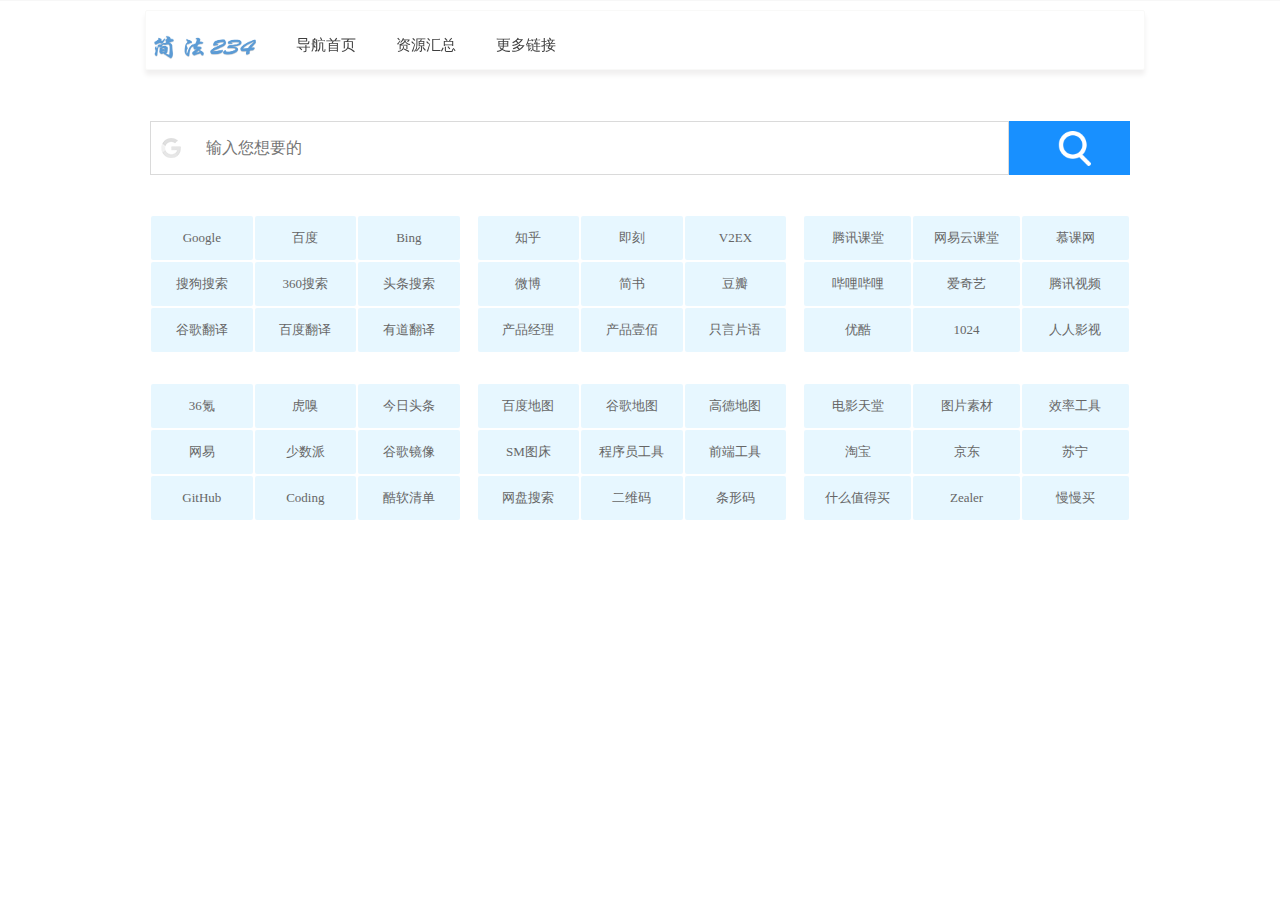
==== index.html @ cf68430d "1" ====
﻿<!DOCTYPE html>
<html lang="en">
<head>
    <meta http-equiv="Content-Type" content="text/html; charset=UTF-8">
    <title>简法导航首页</title>
    <link href="static/css/style.css" rel="stylesheet" type="text/css">
  <script>
var _hmt = _hmt || [];
(function() {
  var hm = document.createElement("script");
  hm.src = "https://hm.baidu.com/hm.js?de373d3bd8ee5bee91aa8e0662971788";
  var s = document.getElementsByTagName("script")[0]; 
  s.parentNode.insertBefore(hm, s);
})();
</script>
 
</head>
<body>
<div class="inner-center main">
  <div class="content-inside">
    <!-- slogan start -->
    <div class="logo-box">
      <div class="logo-right">
        <p>&nbsp;</p>
        <p>&nbsp;</p>
      </div>
    </div>
    <!-- slogan end -->
    
    <!-- 搜索框 start -->
    <div id="search_form" class="search-section"target="_blank">
      <div class="search-left">
        <div id="search_logo" data-type="google" class="search-logo"></div>
        <div class="input-wrap">
          <input id="search_keyword"
                class="search-input"
                name="keyword"
                maxlength="100"
                autocomplete="off"
                type="text"
                placeholder="输入您想要的">
          <div class="clear-keyword" id="clear_keyword" title="清空">x</div>
        </div>
        <!--  搜索引擎 start  -->
        <ul id="search_methods" class="search-methods">
          <li data-type="google" class="search-item google">谷歌</li>
          <li data-type="baidu" class="search-item baidu">百度</li>
          <li data-type="bing" class="search-item bing">必应</li>
          <li data-type="so" class="search-item so">360搜索</li>
          <li data-type="sogou" class="search-item sogou">搜狗</li>
          <li data-type="wangpan" class="search-item wangpan">网盘搜索</li>
        </ul>
        <!--  搜索引擎 end  -->
        
        <ul id="search_result" class="search-result">
          <!--<li class="result-item"></li>-->
        </ul>
        <!--  搜索结果 end -->
      </div>
      <input class="search-submit" value="" id="search_submit" type="submit">
    </div>
    <!-- 搜索框 end -->
    
    <!-- 导航地址 start -->
    <div class="nav-content">
      <div class="jj-list">
        <ul class="jj-list-con">
          <li><a href="https://www.google.com/" class="jj-list-link" target="_blank">Google</a></li>
          <li><a href="https://www.baidu.com/" class="jj-list-link" target="_blank">百度</a></li>
          <li><a href="https://cn.bing.com/" class="jj-list-link" target="_blank">Bing</a></li>
          <li><a href="https://www.sogou.com/" class="jj-list-link" target="_blank">搜狗搜索</a></li>
          <li><a href="https://www.so.com/" class="jj-list-link" target="_blank">360搜索</a></li>
          <li><a href="https://www.toutiao.com/search/?keyword=/" class="jj-list-link" target="_blank">头条搜索</a></li>
          <li><a href="https://translate.google.cn/" class="jj-list-link" target="_blank">谷歌翻译</a></li>
          <li><a href="https://fanyi.baidu.com/" class="jj-list-link" target="_blank">百度翻译</a></li>
          <li><a href="http://fanyi.youdao.com/" class="jj-list-link" target="_blank">有道翻译</a></li>
        </ul>
      </div>
      <div class="jj-list">
        <ul class="jj-list-con">
          <li><a href="https://www.zhihu.com/" class="jj-list-link" target="_blank">知乎</a></li>
          <li><a href="https://web.okjike.com/feed/" class="jj-list-link" target="_blank">即刻</a></li>
          <li><a href="https://www.v2ex.com/" class="jj-list-link" target="_blank">V2EX</a></li>
          <li><a href="https://weibo.com/" class="jj-list-link" target="_blank">微博</a></li>
          <li><a href="https://www.jianshu.com/" class="jj-list-link" target="_blank">简书</a></li>
          <li><a href="https://www.douban.com/" class="jj-list-link" target="_blank">豆瓣</a></li>
          <li><a href="http://www.woshipm.com/" class="jj-list-link" target="_blank">产品经理</a></li>
          <li><a href="http://www.chanpin100.com/" class="jj-list-link" target="_blank">产品壹佰</a></li>
          <li><a href="http://someword.me/" class="jj-list-link" target="_blank">只言片语</a></li>
        </ul>
      </div>
      <div class="jj-list">
        <ul class="jj-list-con">
          <li><a href="https://ke.qq.com/" class="jj-list-link" target="_blank">腾讯课堂</a></li>
          <li><a href="https://study.163.com/" class="jj-list-link" target="_blank">网易云课堂</a></li>
          <li><a href="https://www.imooc.com/" class="jj-list-link" target="_blank">慕课网</a></li>
          <li><a href="https://www.bilibili.com/" class="jj-list-link" target="_blank">哔哩哔哩</a></li>
          <li><a href="https://www.iqiyi.com/" class="jj-list-link" target="_blank">爱奇艺</a></li>
          <li><a href="https://v.qq.com/" class="jj-list-link" target="_blank">腾讯视频</a></li>
          <li><a href="https://www.youku.com/" class="jj-list-link" target="_blank">优酷</a></li>
          <li><a href="http://cpc.people.com.cn/" class="jj-list-link" target="_blank">1024</a></li>
          <li><a href="http://www.zimuzu.tv/" class="jj-list-link" target="_blank">人人影视</a></li>
        
        </ul>
      </div>
      <div class="jj-list">
        <ul class="jj-list-con">
          <li><a href="https://www.36kr.com/" class="jj-list-link" target="_blank">36氪</a></li>
          <li><a href="https://www.huxiu.com/" class="jj-list-link" target="_blank">虎嗅</a></li>
          <li><a href="https://www.toutiao.com/" class="jj-list-link" target="_blank">今日头条</a></li>	
          <li><a href="https://www.163.com/" class="jj-list-link" target="_blank">网易</a></li>						
          <li><a href="https://sspai.com/" class="jj-list-link" target="_blank">少数派</a></li>
          <li><a href="http://ac.scmor.com/" class="jj-list-link" target="_blank">谷歌镜像</a></li>
          <li><a href="https://youquhome.com/" class="jj-list-link" target="_blank">GitHub</a></li>
          <li><a href="https://coding.net/" class="jj-list-link" target="_blank">Coding</a></li>
          <li><a href="https://www.coolist.net/" class="jj-list-link" target="_blank">酷软清单</a></li>
        </ul>
      </div>
      <div class="jj-list">
        <ul class="jj-list-con">
          <li><a href="https://map.baidu.com/" class="jj-list-link" target="_blank">百度地图</a></li>
          <li><a href="http://www.google.cn/maps" class="jj-list-link" target="_blank">谷歌地图</a></li>
          <li><a href="https://www.amap.com/" class="jj-list-link" target="_blank">高德地图</a></li>
          <li><a href="https://sm.ms/" class="jj-list-link" target="_blank">SM图床</a></li>
          <li><a href="https://tool.lu/" class="jj-list-link" target="_blank">程序员工具</a></li>
          <li><a href="http://www.alloyteam.com/nav/" class="jj-list-link" target="_blank">前端工具</a></li>
          <li><a href="http://www.panduoduo.net/" class="jj-list-link" target="_blank">网盘搜索</a></li>
          <li><a href="https://cli.im/" class="jj-list-link" target="_blank">二维码</a></li>
          <li><a href="http://www.qinms.com/webapp/barcode/index.aspx" class="jj-list-link" target="_blank">条形码</a></li>
        
        </ul>
      </div>
      <div class="jj-list">
        <ul class="jj-list-con">
          
          <li><a href="http://www.dytt8.net/" class="jj-list-link" target="_blank">电影天堂</a></li>
          <li><a href="https://zhuanlan.zhihu.com/p/36456284" class="jj-list-link" target="_blank">图片素材</a></li>
          <li><a href="https://www.portablesoft.org/" class="jj-list-link" target="_blank">效率工具</a></li>
          <li><a href="https://www.taobao.com/" class="jj-list-link" target="_blank">淘宝</a></li>
          <li><a href="https://www.jd.com/" class="jj-list-link" target="_blank">京东</a></li>
          <li><a href="https://www.suning.com/" class="jj-list-link" target="_blank">苏宁</a></li>
          <li><a href="https://www.smzdm.com/" class="jj-list-link" target="_blank">什么值得买</a></li>
          <li><a href="http://www.zealer.com/" class="jj-list-link" target="_blank">Zealer</a></li>
          <li><a href="http://www.manmanbuy.com/" class="jj-list-link" target="_blank">慢慢买</a></li>
        
        
        </ul>
      </div>
    </div>
    <!-- 导航地址 end -->
  </div>
</div>
<footer class="inner-center footer">
  <p style="margin-top:8px;">&nbsp;</p>
</footer>
<script src="./static/js/jquery.min.js"></script>
<script src="./static/js/keyword.js"></script>
</body>
</html><!DOCTYPE html>
<html>

	<head>
		<meta charset="utf-8" />
		
<meta http-equiv="Content-Type" content="text/html; charset=utf-8"/>
<meta name="sogou_site_verification" content="ntOC1Is9ch"/>
<meta name="baidu-site-verification" content="MaWAAfkWA0" />
<meta name="baidu-site-verification" content="WBg7KGJ0Me" />
		<link rel="stylesheet" type="text/css" href="css/new_file.css" />
		<script src="js/new_file.js"></script>
		<title></title>

 <center>
	</head>

	<body class="alal">
		<div class="qg_3">
			<div class="qg_2">
				<!--搜索开始-->
				<div class="ss_">
                      
					<div class="home_dh">
					<a href="https://www.jianfa234.com/" target="_self"><img width="120" height="40" src="images/logo234.png"></a>
						<div class="ios_d" ><a class="qietu"  href="index.html">导航首页</a></div>
					  <div class="Android_d"><a class="qietu" href="r-download-1.html">资源汇总</a></div>
						<div class="web_d"><a class="qietu"  href="more.html">更多链接</a></div>
						
						
					</div>

					
					<div class="ss_y">
											
					</div>
				</div>

			  <div class="nr_1">
					<div class="kb_"></div>
				</div>

</div>			
</div>

<link href="css/style.css" rel="stylesheet" type="text/css">

<script type="text/javascript" src="js/jquery.min.js"></script>
<script type="text/javascript">
$(document).ready(function(){

	$(window).scroll(function() {
		if ($(window).scrollTop() > 300) {
			$('#jump li:eq(0)').fadeIn(800);
		} else {
			$('#jump li:eq(0)').fadeOut(800);
		}
	});
	
	$("#top").click(function() {
		$('body,html').animate({
			scrollTop: 0
		},
		1000);
		return false;
	});
	
});
</script>

</head>
<body style="height:1px;">
<script src="/demos/googlegg.js"></script>

<ul id="jump">
	<li style="display:none;"><a id="top" href="#top"></a></li>
	<li></li>
	<li></li>
</ul>

<script type="text/javascript">
function showEWM(){
	document.getElementById("EWM").style.display = 'block';
}
function hideEWM(){
	document.getElementById("EWM").style.display = 'none';
}
</script>
</div>
		

	</body>
	
</center>
</html>
---- static/css/style.css ----
/* ================ reset 样式 start  ================ */
* {
    margin: 0;
    padding: 0;
    font-family: "微软雅黑";
    -webkit-box-sizing: border-box;
    -moz-box-sizing: border-box;
    box-sizing: border-box;
}
body, ul, li, h1, h2, h3, h4, h5, h6, p, form, dl, dt, dd {
    margin: 0px;
    padding: 0px;
    font-size: 14px;
    font-weight: normal;
}
img {
    border-style: none;
}
li {
    list-style: none;
}
a {
    text-decoration: none
}
html, body {
    background: #fff;
    height: 100%;

}


input[type="button"], input[type="submit"], input[type="reset"] {
    -webkit-appearance: none;
    outline: 0;
}

textarea {
    -webkit-appearance: none;
}

/* ================ reset 样式 end  ================ */


.inner-center {
    width: 980px;
    margin: 0 auto;
 
}

.main {
    padding-top: 5%;
    min-height: 100%;
   
}
.content-inside{
   padding-bottom: 60px;
}
.footer {
    height: 60px;
    text-align: center;
    margin-top: -60px; 
    /* position: relative;
    margin-top: -100px; 
    clear:both; */
}
/* logo start  */
.logo-box {
    display: flex;
    overflow: hidden;
    margin-left: 250px;
    align-items: center;
}
.logo-left {
    position: relative;
    width: 125px;
    height: 121px;
    cursor: pointer;
}
.logo-right {
    padding-left: 36px;
    font-size: 36px;
    color: rgba(0, 39, 102, 1);
    font-family: SourceHanSansSC-regular;
}
/* logo end  */


/* 搜索框 start */
.search-section {
    margin-top: 14px;
    margin-bottom: 40px;
}
.search-section {
    position: relative;
    display: flex;
}
.search-left {
    display: flex;
    width: 877px;
    height: 54px;
    line-height: 20px;
    border: 1px solid rgba(217, 217, 217, 0.96);
}
.search-logo {
    width: 40px;
    align-items: center;
    justify-content: center;
    background: url("./img/scgoogle.png") center center no-repeat;
    filter: grayscale(100%);
    -webkit-filter: grayscale(100%);
    -moz-filter: grayscale(100%);
    -o-filter: grayscale(100%);
    filter: alpha(opacity=20);
    -moz-opacity: 0.2;
    -khtml-opacity: 0.2;
    opacity: 0.2;
    cursor: pointer;
}
.search-logo:hover {
    filter: grayscale(0%);
    -webkit-filter: grayscale(0%);
    -moz-filter: grayscale(0%);
    -o-filter: grayscale(0%);
    filter: alpha(opacity=100);
    -moz-opacity: 1;
    -khtml-opacity: 1;
    opacity: 1;
}
.search-methods {
    display: none;
    position: absolute;
    left: 0;
    top: 54px;
    width: 155px;
    border: 1px solid rgba(217, 217, 217, 0.96);
    background-color: #fff;
}
.search-methods li {
    padding-left: 39px;
    background: url("./img/scgoogle.png") 10px no-repeat;
    overflow: hidden;
    height: 34px;
    line-height: 34px;
    color: #545454;
    cursor: pointer;
}
.search-logo.baidu, li.baidu {
    background-image: url("./img/scbaidu.png");
}
.search-logo.bing, li.bing {
    background-image: url("./img/scbing.png");
}
.search-logo.sogou, li.sogou {
    background-image: url("./img/scsogou.png");
}
.search-logo.wangpan, li.wangpan {
    background-image: url("./img/scwangpan.png");
}
.search-logo.so, li.so {
    background-image: url("./img/scso.png");
}
.search-logo.google, li.google {
    background-image: url("./img/scgoogle.png");
}

.search-methods .search-item:hover {
    background-color: #f0f0f0;
}

.search-result {
    display: none;
    position: absolute;
    width: 837px;
    top: 55px;
    left: 40px;
    border: 1px solid rgba(187, 187, 187, 1);
    background-color: #fff;
}
.result-item {
    height: 34px;
    line-height: 34px;
    padding-left: 15px;
}
.result-item:hover {
    background-color: #eee;
    cursor: pointer;
}

.input-wrap {
    position: relative;
    flex: 1;
}
.input-wrap .search-input {
    height: 52px;
    width: 100%;
    outline: 0;
    border: 0;
    font-size: 16px;
    padding-left: 15px;
}
/* .input-wrap .search-input:focus{
	border-style:solid;
	border-color: #FDA31E 96%;
	box-shadow: 0 0 10px #FDA31E;
    } */
/* .search-left:focus{
    border-style:solid;
    border-color: #FDA31E 96%;
    box-shadow: 0 0 10px #FDA31E;
    } */
.input-wrap .clear-keyword {
    display: none;
    position: absolute;
    top: 50%;
    right: 10px;
    transform: translateY(-50%);
    cursor: pointer;
    color: #d2d2d2;
    font-size: 30px;
}

.search-submit {
    width: 123px;
    height: 54px;
    line-height: 26px;
    background: url("./img/search.png") #1890ff 48px center no-repeat;
    -webkit-background-size: 35px 35px;
    background-size: 35px 35px;
    color: #fff;
    font-size: 18px;
    text-align: center;
    font-family: Roboto;
    border: 1px solid #1890ff;
    cursor: pointer;
}

/* 搜索框 end */
/*  导航内容 start  */
.nav-content {
    overflow: hidden;
}
/*  导航内容 end  */


/*内容区域*/

/*-----------------------------简洁版样式定义- 开始---------------------------------------------------*/

.jj-list {
    width: 33.33%;
    float: left;
    margin-bottom: 30px;
    padding-right: 16px;
}
.jj-list:nth-of-type(3n) {
    padding-right: 0;
}
.jj-list-tit {
    font-size: 16px;
    line-height: 25px;
    color: rgba(49, 70, 89, 1);
    font-weight: bold;
}
.jj-list-con {
    overflow: hidden;
    margin: 0 auto;

}
.jj-list-con li {
    box-sizing: border-box; /*以IE盒子模型的width为标准*/
    padding: 1px 1px; /*设置div的内边距*/
    width: 33.33%; /*div等分成4部分*/
    float: left;
}


.jj-list-link {
    display: block;
    background: rgba(230, 247, 255, 0.96);
    color:rgba(49, 70, 89, 1);
    font-size: 13px;
    text-align: center;
    line-height: 44px;
    transition: all 0.2s;
    border-radius: 2px;
}
.jj-list-link:hover {
    background: #1890FF 100%;
    font-size: 18px;
    font-weight: bold;
    color: #fff;
}

/*-----------------------------简洁版样式定义- 结束---------------------------------------------------*/
---- css/new_file.css ----
﻿* {
	margin: 0px;
	padding: 0px;
	color: #999999;
	font-size: 12px;
	font-family: "微软雅黑";
	border-top-style: none;
	border-right-style: none;
	border-bottom-style: none;
	border-left-style: none;
}

.alal {
	background: #F7F7F7;
}

h1,
h2,
h3,
h4,
h5,
h6,
p,
img,
ul,
li,
dl,
dt,
dd,
input {
	margin: 0;
	padding: 0;
	list-style: none;
	border: 0;
	font-weight: normal;
}

a:link,
a:visited {
	color: #666;
	text-decoration: none;
}

a:hover {
	color: #C307E5;
	text-decoration: none;
}

.qg_3 {
	width: 990px;
	margin-top: 0;
	margin-right: auto;
	margin-bottom: 0;
	margin-left: auto;
}

.qg_2 {
	width: 1003px;
	float: left;
}

.qg_1 {
	width: 176px;
	float: left;
	margin-left: 20px;
}

.toubu_1 {
	width: 176px;
	height: 716px;
	position: fixed;
	top: 30px;
	border: 1px solid rgb(249, 249, 248);
	-moz-box-shadow: 0px 0px 50px #B3BFBF;
	-webkit-box-shadow: 5px 0px 10px #BFBFBF;
	box-shadow: 0px 5px 10px #F1F1F1;
	background: #fff;
	border-radius: 4px 4px;
}

.toubu_1_1 {
	width: 176px;
	height: 56px;
	background: #fbf8f8;
	text-align: center;
	line-height: 56px;
	font-size: 20px;
	color: #33CCFF;
	border-bottom: 2px solid#66CCFF;
	margin: 0 0 10px 0;
}

.zwjs_t {
	margin-top: 5px;
	width: 156px;
	height: 40px;
	float: left;
	text-align: center;
	line-height: 40px;
	font-size: 14px;
	color: #323;
	margin: 0 10px 0 10px;
}

.zwjs_t:hover {
	text-decoration: none;
	color: #FFFFFF;
}

.zwjs_t:hover {
	width: 156px;
	background: #66CCFF;
	border-radius: 10px 10px;
	transition: all 0.3s ease-in-out;
	

	-moz-box-shadow: 0px 1px 2px #66CCFF;
	-webkit-box-shadow: 0px 1px 2px #66CCFF;
	box-shadow: 0px 1px 2px #66CCFF;

}

.zwjs_t1 {
	margin-top: 10px;
	width: 176px;
	height: 96px;
	float: left;
	border-bottom: 1px solid#e9e9e9;
	border-top: 1px solid#E9E9E9;
	background: #f0f0f0;
	border-radius: 0 0 4px 4px;
}

.zwjs_t1 p {
	margin: 10px 18px 0px 18px;
	width: 140px;
	height: 70px;
	float: left;
	color: #444;
	line-height: 1.8;
	text-align: center;
}

.ss_ {
	width: 1000px;
	height: 60px;
	background: #FFFFFF;
	border: 0.5px solid rgb(249, 249, 248);
	-moz-box-shadow: 0px 0px 50px #f7f1f1F;
	-webkit-box-shadow: 5px 0px 5px #f7f1f1;
	box-shadow: 0px 5px 5px #f1f0f0;
	border-radius: 2px 2px;
	position: fixed;
	top: 10px;
}

.ss_z {
	width: 100px;
	height: 40px;
	background: #F7F7F7;
	margin: 10px 0 0 10px;
	float:right;
	outline: none;
	border: 0px;
	text-align: center;
	color: #66CCFF;
	font-size: 12px;
}

.ss_z1 {
	width: 100px;
	height: 40px;
	background: #332233;
	margin: 10px 0 0 30px;
	float: left;
}

.ss_y {
	width: 200px;
	height: 40px;
	margin: 10px 20px 0 10px;
	float: right;
}

.ss_y:hover>a {
	color: #000;
}

.ss_y1 {
	width: 200px;
	height: 40px;
	line-height: 40px;
	font-size: 12px;
	float: left;
	background: #f7f7f7;
	border-radius: 5px 5px;
}

.ss_y2 {
	margin: 0 0 0 10px;
	width: 150px;
	height: 40px;
	line-height: 40px;
	font-size: 12px;
	float: left;
	background: #f7f7f7;
	border-radius: 5px 5px;
	outline: none;
	border: 0px;
}

.ss_tb {
	width: 40px;
	height: 40px;
	background: url(../images/sousuo.png) no-repeat;
	background-size: 20px;
	background-position: center;
	background-color: #F7F7F7;
	float: left;
	cursor: pointer;
	outline: none;
	border: 0px;
}
.an_1 {
	width: 100px;
	height: 20px;
	background: #FFFFFF;
	margin: 15px 0 0 0;
}

.active {
	background-color: #4C8BF4;
}

.ss_y1 {
	display: none;
}

.ss_y1:nth-of-type(1) {
	display: block;
}

.nr_1 {
	width: 1002px;
	float: left;
}

.kb_ {
	width: 1002px;
	height: 70px;
	top: -20px;
}

.nr_2 {
	width: 1002px;
	margin-top: 40px;
	border: 0.5px solid rgb(249, 249, 248);
	-moz-box-shadow: 0px 5px 5px #f1f0f0；
	-webkit-box-shadow: 0px 5px 5px #f1f0f0;
	box-shadow: 0px 5px 5px #f1f0f0;
	background: #FFFFFF;
	float: left;
}

.nr_t {
	width: 962px;
	margin: 0 20px 0 20px;
	height: 40px;
	font-size: 16px;
	line-height: 40px;
	color: #66CCFF;
	border-bottom: 2px solid#F7F7F7;
}

.lj_ {
	margin: 10px 10px 30px 10px;
	float: left;
	width: 982px;
	padding-top: 5px;
	font-size: 12px;
}

.lj_ li {
	width: 230px;
	height: 95px;
	background: #F7F7F7;
	float: left;
	margin: 15px 4px 10px 8px;
	border: 0.5px solid rgb(249, 249, 248);
	-moz-box-shadow: 0px 5px 5px #F4F4F4;
	-webkit-box-shadow: 0px 5px 5px #F4F4F4;
	box-shadow: 0px 5px 5px #F4F4F4;
	border-radius: 2px 2px;
}

.lj_ li:hover {
	width: 230px;
	background: #F4F4F4;
	border-radius: 10px 10px;
	transition: all 0.3s ease-in-out;
	border: 0.5px solid rgb(249, 249, 248);
	-moz-box-shadow: 0px 5px 5px #dbdbdb;
	-webkit-box-shadow: 0px 5px 5px #dbdbdb;
	box-shadow: 0px 10px 15px #dbdbdb;
}

.lj_1 {
	width: 200px;
	height: 40px;
	float: left;
	margin: 15px 0 0 15px;
	line-height: 1.6;
	display: block;
	text-decoration: none;
	
}

.lj_1 p {
	white-space: nowrap;
	overflow: hidden;
	text-overflow: ellipsis;
	line-height: 1.4;
	font-size: 11px;
}

.lj_1:hover {
	background: #FFFFFF;
	border-radius: 16px 2px;
	transition: all 0.4s ease-in-out;
	
	-moz-box-shadow: 0px 3px 3px #BFBFBF;
	-webkit-box-shadow: 0px 3px 3px #BFBFBF;
	box-shadow: 3px 3px 3px #e6e7f0;
	margin: -30px 10px 0 10px;
	width: 200px;
	height: 80px;
	overflow: hidden;

}

.lj_1:hover p {
	white-space: inherit;
	overflow: hidden;
	text-overflow: inherit;
	margin: 0 8px 0 5px;
}


.lj_1 b {
	margin: 4px 0 0 0;
	font-size: 13px;
	color: #666666;
}

.lj_zd {
	width: 220px;
	height: 80px;
	margin: 10px 10px;
}

.lj_ i {
	width: 32px;
	height: 32px;
	background-size: 32px;
	background-repeat: no-repeat;
	background-position: center;
	margin: 2px 5px 0 5px;
	float: left;
	border-radius: 4px 4px;
}

.biaoqian {
	display: block;
	width: 200px;
	height: 35px;
	line-height: 18px;
	color: #6B7386;
	overflow: hidden;
	text-overflow: ellipsis;
	white-space: nowrap;
	float: left;
	border-top: 1px solid#f1f1f1;
	margin: 5px 5px 0 15px;
}

.biaoqian a {
	
	height: 18px;
	float: left;
	margin: 10px 15px 5px 3px;
}

.biaoqian a:hover {
	color: #c307e5;
	background: #fff;
	border: 0.5px solid rgb(244, 249, 248);
	-moz-box-shadow: 0px 2px 2px #e2e4f2;
	-webkit-box-shadow: 0px 2px 2px #e2e4f2;
	box-shadow: 0px 2px 2px #e2e4f2;
	border-radius: 2px 2px;
	
}

.xuanchuan {
	
	width: 962px;
	height: 80px;
	margin: 0 20px 20px 20px;
	float: left;
	font-size: 12px;
}

.wzdb {
	width: 1003px;
	float: left;
	margin: 100px 0 50px 0;
	text-align: center;
	border-top: 2px solid#E9E9E9;
}

.fhsy {
	width: 962px;
	height: 40px;
	margin: 30px 0 30px 20px;
	float: left;
	text-align: center;
	font-size: 16px;
	line-height: 40px;
	border-top: 0.8px solid#E9E9E9;
	border-bottom: 0.8px solid#E9E9E9;
}

.yqlj_ {
	margin: 10px 10px 30px 10px;
	float: left;
	width: 982px;
	padding-top: 10px;
	font-size: 12px;
}

.yqlj_ li {
	width: 120px;
	height: 35px;
	background: #F7F7F7;
	float: left;
	background: #F7F7F7;
	float: left;
	margin: 15px 10px 20px 8px;
	overflow: hidden;
	border: 0.5px solid rgb(249, 249, 248);
	-moz-box-shadow: 0px 5px 5px #F4F4F4;
	-webkit-box-shadow: 0px 5px 5px #F4F4F4;
	box-shadow: 0px 5px 5px #F4F4F4;
	border-radius: 2px 2px;
	color: #666666;
	font-size: 14px;
	text-align: center;
	line-height: 35px;
}

.yqlj_ li:hover {
	width: 110px;
	background: #F4F4F4;
	border-radius: 10px 10px;
	transition: all 0.2s ease-in-out;
	border: 0.5px solid rgb(249, 249, 248);
	-moz-box-shadow: 0px 5px 5px #e5e5e5;
	-webkit-box-shadow: 0px 5px 5px #e5e5e5;
	box-shadow: 0px 5px 5px #e5e5e5;
}

.jrwm{
	float: left;
	width: 902px;
	margin: 30px 50px 20px 50px;
	font-size: 14px;
	line-height: 3;
	color: #6B7386;
}
.bb_{
	float: left;
	width: 962px;
	margin: 20px 20px 20px 0;
	font-size: 14px;
}
.lx_{
	float: left;
	width: 300px;
	height: 350px;	
}

.lx_t{
	float: left;
	width: 250px;
	height: 250px;
	margin: 25px 25px;
	
}

.lx_wz{
	width: 250px;
	height: 50px;
	text-align: center;
	line-height: 50px;
	font-size: 16px;
	float: left;
	margin: 0 25px 0 25px;
}







.ht_bg{
	
	width: 985px;
	margin: 0 auto;
	
}
.ht_dh_top{
	width: 100%;
	height: 60px;
	background: #D8D8D8;
	position: fixed;
	top: 0;
	left: 0;
	color: #66CCFF;
	font-size: 20px;
	text-align: center;
	line-height: 60px;
}
.ht_dh_left{
	width: 220px;
	height: 100%;
	background: #4a4a4a;
	position: fixed;
	top: 60px;
	left: 0;
}

.ht_dh2{
	width: 220px;
	height:42px;
	font-size: 18px;
	line-height: 40px;
	text-align: center;
	float: left;
	color: #F0F0F0;
	border-bottom: 1px solid#5E5E5E;
	margin: 10px 0 0 0;
}


.ht_dh_bottom{
	width: 985px;
	height: 60px;
	
	border-top: 0.8px solid#D8D8D8;
	position: fixed;
	top: 53px;
	
}



.ht_bg_bt{
	width: 985px;
	border-radius: 4px 4px 0 0;	
	margin: 60px 0 0 0;
	position: fixed;
	top: 0;
}
.ht_bg_bt1{
	width: 985px;
	height: 50px;
	border-radius: 4px 4px 0 0;	
	margin: 40px 0 0 0;
	font-size: 16px;
	color: #FFFFFF;
	
}



.ht_bg1{
	width: 985px;
	height: 50px;
	border-radius:0 0 4px 4px;
	margin: 110px 0 0 0;	
}
.ht_bg_t{
	background: #e8e8e8;
	border-radius: 4px 4px;
		
}
.ht_bg_t2{
	background: #FFFFFF;
}
.ht_bg_1{
	text-align: center;
	color: #332233;
}
.ht_bg_2{
	width: 20px;
	height: 20px;
	
}
.cz_{
	width: 70px;
	height: 25px;
	float: left;
	margin:0 14px 0 14px;
	text-align: center;
	line-height: 25px;
	border: 1px solid#C307E5;
	background: #C307E5;
	color: #FFFFFF;
	border-radius: 4px 4px;
}
.ht_mc{
	width: 985px;
	margin: 30px;
	text-align: center;
	background: #3f3f3f;
}
.ht_tab{
	width: 985px;
	height: 3400px;
	background: #3F3F3F;
}
#cut>.ht_tba:nth-of-type(n){
	display: none;
}
#cut>.ht_tba:nth-of-type(1){
	display: block;
}
.ht_gg_t{
	width: 600px;
	height: 80px;
	line-height: 50px;
	margin-left: 30px;
	font-size: 16px;
}
.ht_gg_w{
	width: 400px;
	height: 20px;
	line-height: 50px;
	margin-left: 30px;
	border: 1px solid#808080;
}

.ht_dh_bottom1{
	width: 70px;
	height: 35px;
	float: right;
	margin:15px 14px 0 14px;
	text-align: center;
	line-height: 25px;
	border: 1px solid#6DADF6;
	background: #6DADF6;
	color: #FFFFFF;
	border-radius: 4px 4px;
}
.ht_gg_bc{
	width: 70px;
	height: 35px;
	margin:0 14px 0 450px;
	text-align: center;
	line-height: 25px;
	border: 1px solid#C307E5;
	background: #C307E5;
	color: #FFFFFF;
	border-radius: 4px 4px;
	
}

.dl_{
	width: 620px;
	height: 220px;
	border-radius: 10px 10px;
	margin: 0 auto;
	margin-top: 20%;
	overflow: hidden;
	border: 1px solid#999999;
}

.dl_ div{
	font-size: 24px;
	color: gray;
	text-align: center;
}
.name input{
	height: 24px;
	width: 200px;
	border: 1px solid#999999;
}
.password input{
	height: 24px;
	width: 200px;
	border: 1px solid#999999;
}

.name{
	margin-top: 50px;
	height: 24px;
	
}
.password{
	margin-top: 30px;
}
.denglu input {
	height: 24px;
	width: 60px;
	border: 1px solid#999999;
	margin-top: 30px;
	margin-left: 210px;
	background: #C307E5;
	color: #fff;
}


.wxgzh {
	width: 1003px;
	height: 28px;
	background: #fff;
	float: left;

	margin-top: 10px;
	-moz-box-shadow: 0px 5px 5px #f1f0f0;
	-webkit-box-shadow: 0px 5px 5px #f1f0f0;
	box-shadow: 0px 5px 5px #f1f0f0;
	border-radius: 2px 2px;
}

#nav {
	MARGIN: 8px auto 0px;
	HEIGHT: 120px
}

#nav #hotnews {
	BORDER-BOTTOM-WIDTH: 0px;
	HEIGHT:120px
}

#Scroll {
	CLEAR: both;
	PADDING-LEFT: 128px;
	FONT-SIZE: 12px;
	BACKGROUND: url(../images/logo_wxgzhtj.png) no-repeat;
	MARGIN: 0px auto;
	WIDTH: 826px;
	COLOR: #wwe232;
	LINE-HEIGHT: 28px;
	HEIGHT: 28px;
	TEXT-ALIGN: left
	
}

#Scroll A {
	PADDING-RIGHT: 20px;
	PADDING-LEFT: 10px;
	BACKGROUND: url() no-repeat 0px 0px;
	COLOR: #66CCFF;
	MARGIN-RIGHT: 5px;
	TEXT-DECORATION: none

	
}

#Scroll A.s_end {
	PADDING-RIGHT: 0px;
	MARGIN-LEFT: 8px；
}

#Scroll2 {
	CLEAR: both;
	PADDING-LEFT: 128px;
	FONT-SIZE: 12px;
	BACKGROUND: url(../images/tianqi.png) no-repeat;
	MARGIN: 0px auto;
	WIDTH: 826px;
	COLOR: #wwe232;
	LINE-HEIGHT: 28px;
	HEIGHT: 28px;
	TEXT-ALIGN: left
	
}

.home_dh{
	height: 60px;
	float: left;	
}
.home_dh div{
	height: 50px;
	margin: 8px 10px 0 30px;
	float: left;
	
}
.home_dh a{
	text-align: center;
	font-size: 15px;
	margin: 16px 0 0 0;
	float: left;
	color: #3F3F3F;
}
.home_dh a i{
	margin:0 6px 0 0;
}

.home_dh div:hover {
	background: ;
	border-bottom: 3px solid #66CCFF;
}
.web{
	color:#EC971F;
}

.qietu{
	height:37px;
}
.qietu_js1{
	margin: 0 20px 0 20px;
	height: 40px;
	font-size: 14px;
	line-height: 40px;
	color: #666;
}
.qietu_js2{
	margin: 0 20px 0 20px;
	height: 20px;
	font-size: 14px;
	line-height: 20px;
	color: #666;
}
.qietu_tujie{
	width: 962px;
	height: 1479px;
	margin-top: 20px;
	background: url(../images/name1.jpg) no-repeat;
	background-size: 962px 1479px;
}

.qietu_bt_{
	width: 958px;
	margin: 0 20px 0 24px;
	font-size: 14px;
	color: #515151;
	background: #E9E9E9;
	height: 40px;
	line-height: 40px;
	border-left:1px solid#CCCCCC ;
	border-right:1px solid#CCCCCC ;
	border-top:1px solid#CCCCCC ;
}
.qietu_bt_1{
	width: 960px;
	height: 32px;
	margin: 0 20px 0 24px;
	background: #FFFFFF;
	border-left:1px solid#CCCCCC ;
	border-bottom:1px solid#CCCCCC ;
}
.qietu_bt_2{
	width: 960px;
	height: 32px;
	margin: 0 20px 0 24px;
	background: #f7f7f7;
	border-left:1px solid#BFBFBF ;
	border-bottom:1px solid#BFBFBF ;
}
.td_l{
	width: 115px;
	height: 32px;
	float: left;
	color: #666666;
	line-height: 30px;
	text-align: right;
	font-size: 13px;
	border-top:1px solid#BFBFBF ;
	padding-right: 5px;
}
.td_r{
	width: 118.7px;
	height: 32px;
	float: left;
	padding-left: 0px;
	border-top:1px solid#BFBFBF ;
	color: #fb3e3e;
	line-height: 32px;
	font-size: 13px;
	border-right:1px solid#BFBFBF ;
	overflow: hidden;
}




.ys1 {
	font-size: 14px;
}
.tb {
	font-size: 18px;
	font-weight: bold;
}
---- css/style.css ----
﻿@charset "utf-8";
html{_background:url(about:blank);}
*{margin:0;padding:0;list-style-type:none;}
a,img{border:0;}
a{color:#000;text-decoration:none}
a:hover{color:#F60!important;text-decoration:none}
body{font:12px/180% Arial, Helvetica, sans-serif, "新宋体";}

/* jump */
#jump{position:fixed;top:300px;right:30px;width:40px;z-index:400;}
*html #jump{position:absolute;top:expression(documentElement.scrollTop + "px");margin:300px 0 0 0;}
#jump li{height:50px;overflow:hidden;}
#top,#share,#reply,#sina,#ceping,#weixin{display:block;width:40px;height:42px;overflow:hidden;cursor:pointer;}
#top{background:url(../images/top.png) no-repeat;}
#sina{background:url(../images/sina.png) no-repeat;}
#weixin{background:url(../images/qq.png) no-repeat;}
#sina:hover{background:url(../images/sinad.png) no-repeat;}
#weixin:hover{background:url(../images/qqd.png) no-repeat;}
#EWM{position:absolute;left:-150px;display:none;}
#EWM img{width:150px;height:150px;}
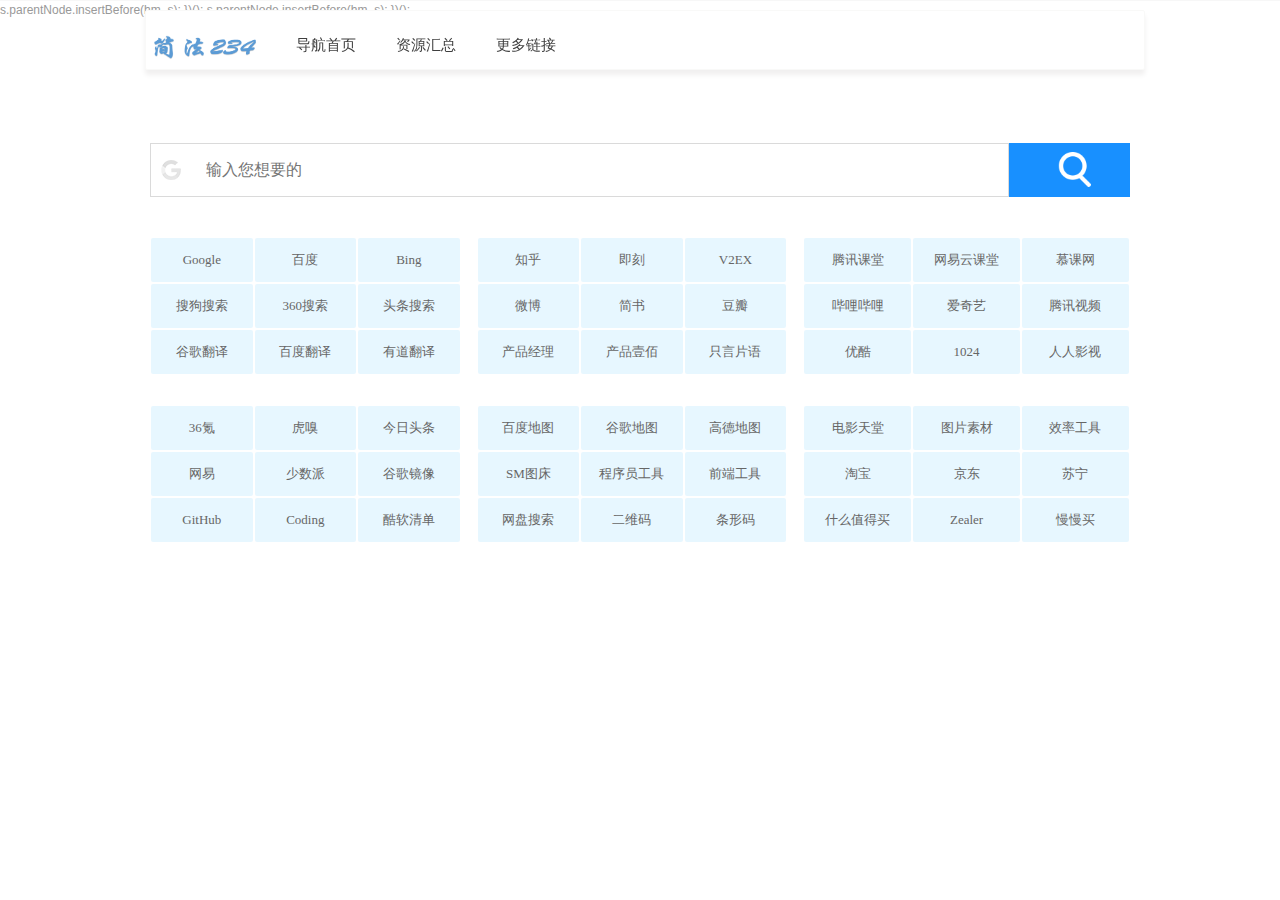
==== commit bed7a2ed: "Update index.html" ====
--- a/index.html
+++ b/index.html
@@ -4,16 +4,23 @@
     <meta http-equiv="Content-Type" content="text/html; charset=UTF-8">
     <title>简法导航首页</title>
     <link href="static/css/style.css" rel="stylesheet" type="text/css">
-  <script>
+<script>
 var _hmt = _hmt || [];
 (function() {
   var hm = document.createElement("script");
-  hm.src = "https://hm.baidu.com/hm.js?de373d3bd8ee5bee91aa8e0662971788";
+  hm.src = "https://hm.baidu.com/hm.js?5d20a220e06a81aa71200080632ed808";
   var s = document.getElementsByTagName("script")[0]; 
   s.parentNode.insertBefore(hm, s);
 })();
+</script> 
+  s.parentNode.insertBefore(hm, s);
+})();
 </script>
  
+  s.parentNode.insertBefore(hm, s);
+})();
+</script>
+
 </head>
 <body>
 <div class="inner-center main">
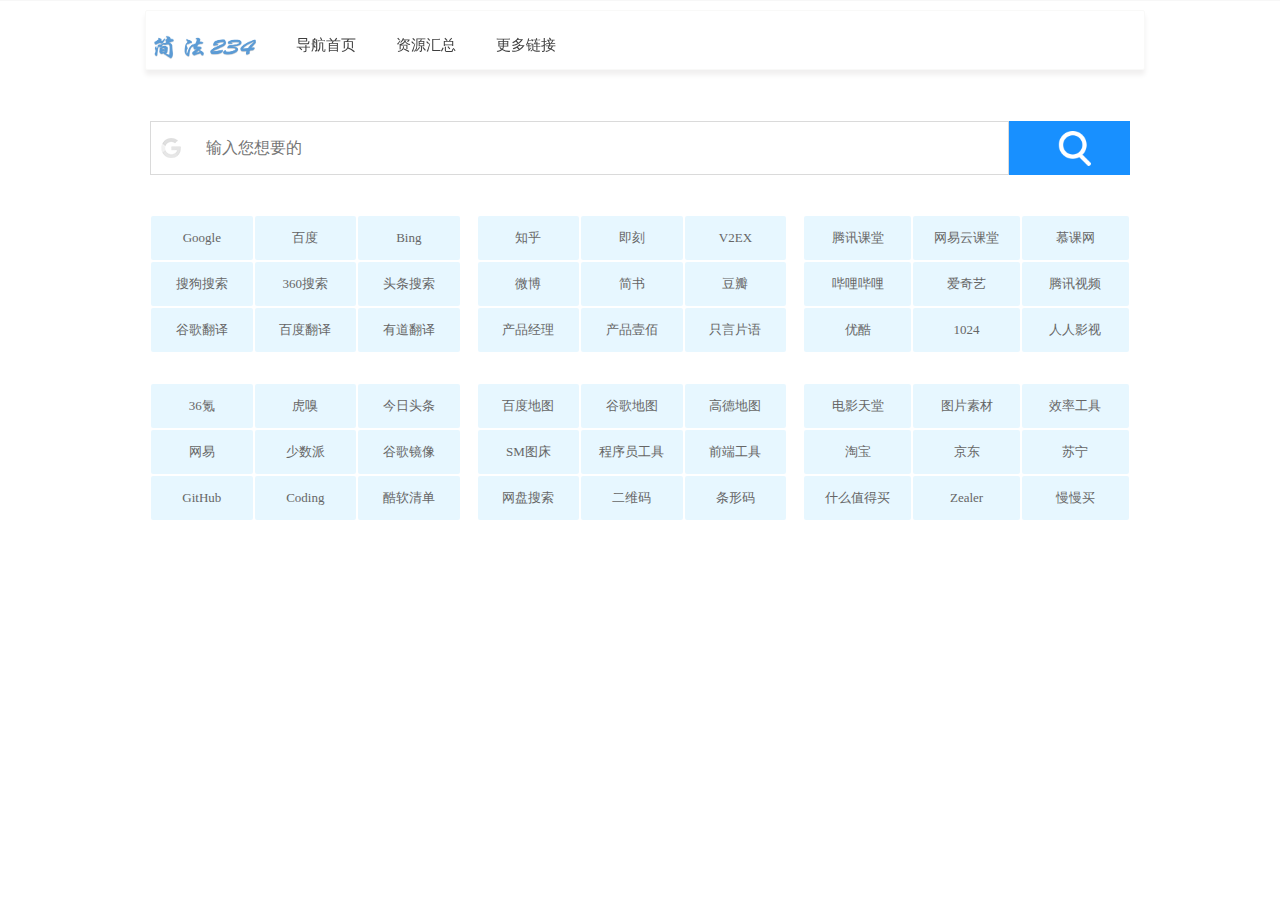
==== commit 10952cc9: "Update index.html" ====
--- a/index.html
+++ b/index.html
@@ -12,13 +12,9 @@
   var s = document.getElementsByTagName("script")[0]; 
   s.parentNode.insertBefore(hm, s);
 })();
-</script> 
-  s.parentNode.insertBefore(hm, s);
-})();
 </script>
  
-  s.parentNode.insertBefore(hm, s);
-})();
+  
 </script>
 
 </head>
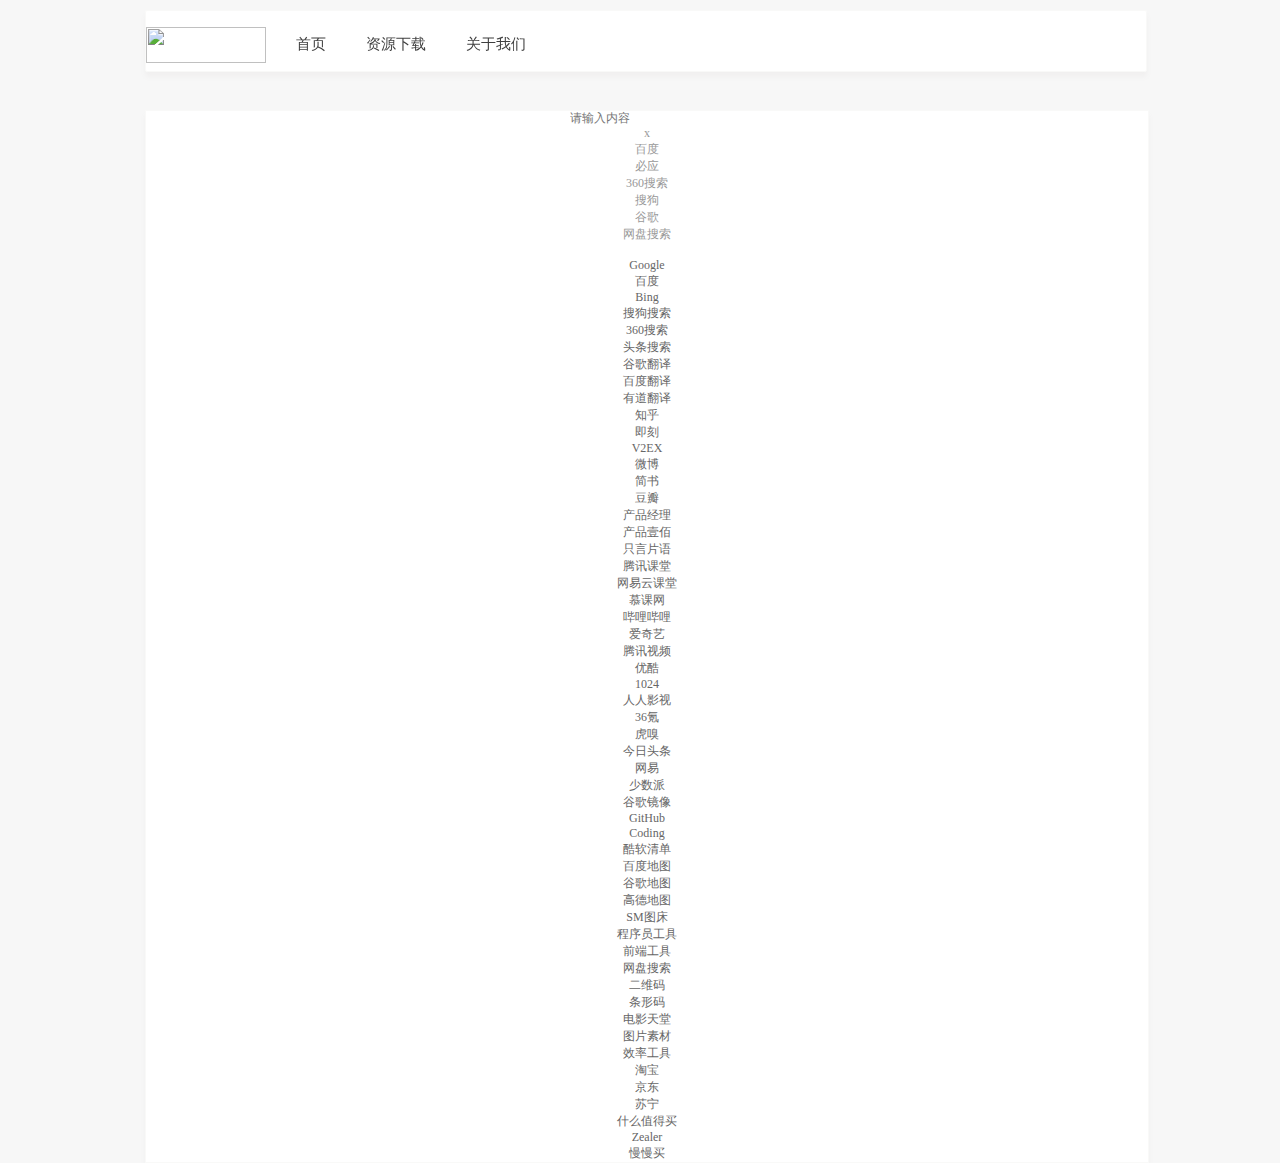
==== commit 24ebdcec: "Add files via upload" ====
--- a/index.html
+++ b/index.html
@@ -1,256 +1,158 @@
-﻿<!DOCTYPE html>
-<html lang="en">
-<head>
-    <meta http-equiv="Content-Type" content="text/html; charset=UTF-8">
-    <title>简法导航首页</title>
-    <link href="static/css/style.css" rel="stylesheet" type="text/css">
-<script>
-var _hmt = _hmt || [];
-(function() {
-  var hm = document.createElement("script");
-  hm.src = "https://hm.baidu.com/hm.js?5d20a220e06a81aa71200080632ed808";
-  var s = document.getElementsByTagName("script")[0]; 
-  s.parentNode.insertBefore(hm, s);
-})();
-</script>
- 
-  
-</script>
-
-</head>
-<body>
-<div class="inner-center main">
-  <div class="content-inside">
-    <!-- slogan start -->
-    <div class="logo-box">
-      <div class="logo-right">
-        <p>&nbsp;</p>
-        <p>&nbsp;</p>
-      </div>
-    </div>
-    <!-- slogan end -->
-    
-    <!-- 搜索框 start -->
-    <div id="search_form" class="search-section"target="_blank">
-      <div class="search-left">
-        <div id="search_logo" data-type="google" class="search-logo"></div>
-        <div class="input-wrap">
-          <input id="search_keyword"
-                class="search-input"
-                name="keyword"
-                maxlength="100"
-                autocomplete="off"
-                type="text"
-                placeholder="输入您想要的">
-          <div class="clear-keyword" id="clear_keyword" title="清空">x</div>
-        </div>
-        <!--  搜索引擎 start  -->
-        <ul id="search_methods" class="search-methods">
-          <li data-type="google" class="search-item google">谷歌</li>
-          <li data-type="baidu" class="search-item baidu">百度</li>
-          <li data-type="bing" class="search-item bing">必应</li>
-          <li data-type="so" class="search-item so">360搜索</li>
-          <li data-type="sogou" class="search-item sogou">搜狗</li>
-          <li data-type="wangpan" class="search-item wangpan">网盘搜索</li>
-        </ul>
-        <!--  搜索引擎 end  -->
-        
-        <ul id="search_result" class="search-result">
-          <!--<li class="result-item"></li>-->
-        </ul>
-        <!--  搜索结果 end -->
-      </div>
-      <input class="search-submit" value="" id="search_submit" type="submit">
-    </div>
-    <!-- 搜索框 end -->
-    
-    <!-- 导航地址 start -->
-    <div class="nav-content">
-      <div class="jj-list">
-        <ul class="jj-list-con">
-          <li><a href="https://www.google.com/" class="jj-list-link" target="_blank">Google</a></li>
-          <li><a href="https://www.baidu.com/" class="jj-list-link" target="_blank">百度</a></li>
-          <li><a href="https://cn.bing.com/" class="jj-list-link" target="_blank">Bing</a></li>
-          <li><a href="https://www.sogou.com/" class="jj-list-link" target="_blank">搜狗搜索</a></li>
-          <li><a href="https://www.so.com/" class="jj-list-link" target="_blank">360搜索</a></li>
-          <li><a href="https://www.toutiao.com/search/?keyword=/" class="jj-list-link" target="_blank">头条搜索</a></li>
-          <li><a href="https://translate.google.cn/" class="jj-list-link" target="_blank">谷歌翻译</a></li>
-          <li><a href="https://fanyi.baidu.com/" class="jj-list-link" target="_blank">百度翻译</a></li>
-          <li><a href="http://fanyi.youdao.com/" class="jj-list-link" target="_blank">有道翻译</a></li>
-        </ul>
-      </div>
-      <div class="jj-list">
-        <ul class="jj-list-con">
-          <li><a href="https://www.zhihu.com/" class="jj-list-link" target="_blank">知乎</a></li>
-          <li><a href="https://web.okjike.com/feed/" class="jj-list-link" target="_blank">即刻</a></li>
-          <li><a href="https://www.v2ex.com/" class="jj-list-link" target="_blank">V2EX</a></li>
-          <li><a href="https://weibo.com/" class="jj-list-link" target="_blank">微博</a></li>
-          <li><a href="https://www.jianshu.com/" class="jj-list-link" target="_blank">简书</a></li>
-          <li><a href="https://www.douban.com/" class="jj-list-link" target="_blank">豆瓣</a></li>
-          <li><a href="http://www.woshipm.com/" class="jj-list-link" target="_blank">产品经理</a></li>
-          <li><a href="http://www.chanpin100.com/" class="jj-list-link" target="_blank">产品壹佰</a></li>
-          <li><a href="http://someword.me/" class="jj-list-link" target="_blank">只言片语</a></li>
-        </ul>
-      </div>
-      <div class="jj-list">
-        <ul class="jj-list-con">
-          <li><a href="https://ke.qq.com/" class="jj-list-link" target="_blank">腾讯课堂</a></li>
-          <li><a href="https://study.163.com/" class="jj-list-link" target="_blank">网易云课堂</a></li>
-          <li><a href="https://www.imooc.com/" class="jj-list-link" target="_blank">慕课网</a></li>
-          <li><a href="https://www.bilibili.com/" class="jj-list-link" target="_blank">哔哩哔哩</a></li>
-          <li><a href="https://www.iqiyi.com/" class="jj-list-link" target="_blank">爱奇艺</a></li>
-          <li><a href="https://v.qq.com/" class="jj-list-link" target="_blank">腾讯视频</a></li>
-          <li><a href="https://www.youku.com/" class="jj-list-link" target="_blank">优酷</a></li>
-          <li><a href="http://cpc.people.com.cn/" class="jj-list-link" target="_blank">1024</a></li>
-          <li><a href="http://www.zimuzu.tv/" class="jj-list-link" target="_blank">人人影视</a></li>
-        
-        </ul>
-      </div>
-      <div class="jj-list">
-        <ul class="jj-list-con">
-          <li><a href="https://www.36kr.com/" class="jj-list-link" target="_blank">36氪</a></li>
-          <li><a href="https://www.huxiu.com/" class="jj-list-link" target="_blank">虎嗅</a></li>
-          <li><a href="https://www.toutiao.com/" class="jj-list-link" target="_blank">今日头条</a></li>	
-          <li><a href="https://www.163.com/" class="jj-list-link" target="_blank">网易</a></li>						
-          <li><a href="https://sspai.com/" class="jj-list-link" target="_blank">少数派</a></li>
-          <li><a href="http://ac.scmor.com/" class="jj-list-link" target="_blank">谷歌镜像</a></li>
-          <li><a href="https://youquhome.com/" class="jj-list-link" target="_blank">GitHub</a></li>
-          <li><a href="https://coding.net/" class="jj-list-link" target="_blank">Coding</a></li>
-          <li><a href="https://www.coolist.net/" class="jj-list-link" target="_blank">酷软清单</a></li>
-        </ul>
-      </div>
-      <div class="jj-list">
-        <ul class="jj-list-con">
-          <li><a href="https://map.baidu.com/" class="jj-list-link" target="_blank">百度地图</a></li>
-          <li><a href="http://www.google.cn/maps" class="jj-list-link" target="_blank">谷歌地图</a></li>
-          <li><a href="https://www.amap.com/" class="jj-list-link" target="_blank">高德地图</a></li>
-          <li><a href="https://sm.ms/" class="jj-list-link" target="_blank">SM图床</a></li>
-          <li><a href="https://tool.lu/" class="jj-list-link" target="_blank">程序员工具</a></li>
-          <li><a href="http://www.alloyteam.com/nav/" class="jj-list-link" target="_blank">前端工具</a></li>
-          <li><a href="http://www.panduoduo.net/" class="jj-list-link" target="_blank">网盘搜索</a></li>
-          <li><a href="https://cli.im/" class="jj-list-link" target="_blank">二维码</a></li>
-          <li><a href="http://www.qinms.com/webapp/barcode/index.aspx" class="jj-list-link" target="_blank">条形码</a></li>
-        
-        </ul>
-      </div>
-      <div class="jj-list">
-        <ul class="jj-list-con">
-          
-          <li><a href="http://www.dytt8.net/" class="jj-list-link" target="_blank">电影天堂</a></li>
-          <li><a href="https://zhuanlan.zhihu.com/p/36456284" class="jj-list-link" target="_blank">图片素材</a></li>
-          <li><a href="https://www.portablesoft.org/" class="jj-list-link" target="_blank">效率工具</a></li>
-          <li><a href="https://www.taobao.com/" class="jj-list-link" target="_blank">淘宝</a></li>
-          <li><a href="https://www.jd.com/" class="jj-list-link" target="_blank">京东</a></li>
-          <li><a href="https://www.suning.com/" class="jj-list-link" target="_blank">苏宁</a></li>
-          <li><a href="https://www.smzdm.com/" class="jj-list-link" target="_blank">什么值得买</a></li>
-          <li><a href="http://www.zealer.com/" class="jj-list-link" target="_blank">Zealer</a></li>
-          <li><a href="http://www.manmanbuy.com/" class="jj-list-link" target="_blank">慢慢买</a></li>
-        
-        
-        </ul>
-      </div>
-    </div>
-    <!-- 导航地址 end -->
-  </div>
-</div>
-<footer class="inner-center footer">
-  <p style="margin-top:8px;">&nbsp;</p>
-</footer>
-<script src="./static/js/jquery.min.js"></script>
-<script src="./static/js/keyword.js"></script>
-</body>
-</html><!DOCTYPE html>
-<html>
-
-	<head>
-		<meta charset="utf-8" />
-		
-<meta http-equiv="Content-Type" content="text/html; charset=utf-8"/>
-<meta name="sogou_site_verification" content="ntOC1Is9ch"/>
-<meta name="baidu-site-verification" content="MaWAAfkWA0" />
-<meta name="baidu-site-verification" content="WBg7KGJ0Me" />
-		<link rel="stylesheet" type="text/css" href="css/new_file.css" />
-		<script src="js/new_file.js"></script>
-		<title></title>
-
- <center>
-	</head>
-
-	<body class="alal">
-		<div class="qg_3">
-			<div class="qg_2">
-				<!--搜索开始-->
-				<div class="ss_">
-                      
-					<div class="home_dh">
-					<a href="https://www.jianfa234.com/" target="_self"><img width="120" height="40" src="images/logo234.png"></a>
-						<div class="ios_d" ><a class="qietu"  href="index.html">导航首页</a></div>
-					  <div class="Android_d"><a class="qietu" href="r-download-1.html">资源汇总</a></div>
-						<div class="web_d"><a class="qietu"  href="more.html">更多链接</a></div>
-						
-						
-					</div>
-
-					
-					<div class="ss_y">
-											
-					</div>
-				</div>
-
-			  <div class="nr_1">
-					<div class="kb_"></div>
-				</div>
-
-</div>			
-</div>
-
-<link href="css/style.css" rel="stylesheet" type="text/css">
-
-<script type="text/javascript" src="js/jquery.min.js"></script>
-<script type="text/javascript">
-$(document).ready(function(){
-
-	$(window).scroll(function() {
-		if ($(window).scrollTop() > 300) {
-			$('#jump li:eq(0)').fadeIn(800);
-		} else {
-			$('#jump li:eq(0)').fadeOut(800);
-		}
-	});
-	
-	$("#top").click(function() {
-		$('body,html').animate({
-			scrollTop: 0
-		},
-		1000);
-		return false;
-	});
-	
-});
-</script>
-
-</head>
-<body style="height:1px;">
-<script src="/demos/googlegg.js"></script>
-
-<ul id="jump">
-	<li style="display:none;"><a id="top" href="#top"></a></li>
-	<li></li>
-	<li></li>
-</ul>
-
-<script type="text/javascript">
-function showEWM(){
-	document.getElementById("EWM").style.display = 'block';
-}
-function hideEWM(){
-	document.getElementById("EWM").style.display = 'none';
-}
-</script>
-</div>
-		
-
-	</body>
-	
-</center>
-</html>
+﻿<!DOCTYPE html>
+<html>
+
+<head>
+	<meta charset="utf-8" />
+	<title>技术导航</title>
+
+	<meta name="description" content="技术导航网站!" />
+	<meta name="keywords" content="导航网" />
+
+	<meta http-equiv="Content-Type" content="text/html; charset=utf-8" />
+	<meta name="sogou_site_verification" content="ntOC1Is9ch" />
+	<meta name="baidu-site-verification" content="MaWAAfkWA0" />
+	<meta name="baidu-site-verification" content="WBg7KGJ0Me" />
+	<link rel="icon" href="/favicon.ico" type="image/x-icon" />
+	<link rel="shortcut icon" href="/favicon.ico" type="image/x-icon" />
+	<link rel="stylesheet" type="text/css" href="css/new_file.css" />
+	<link href="static/css/style.css" rel="stylesheet" type="text/css">
+	<center>
+</head>
+<link href="static/css/style.css" rel="stylesheet" type="text/css">
+	<body class="alal">
+	  <div class="qg_3">
+			<div class="qg_2">
+				<!--搜索开始-->
+				<div class="ss_">
+                      
+					<div class="home_dh">
+					<a href="https://qxwhub.github.io/xw.github.io/" target="_self"><img width="120" height="36" src="F:\a文件同步\qxwTool\网站\源码1\images\logo234.png"></a>
+						<div class="ios_d" ><a class="qietu"  href="https://qxwhub.github.io/xw.github.io/">首页</a></div>
+					  <div class="web_d"><a class="qietu"  href="xiazaib.html">资源下载</a></div>
+						<div class="qietu_d"><a class="qietu" href="guanyub.html" >关于我们</a></div>
+						
+						
+				  </div>
+</div>
+
+				<div class="nr_1">
+					<div class="kb_"></div>
+				</div>
+
+				<!--灵感配色-->
+				<div class="nr_2">
+					<div id="search_form" class="search-section" target="_blank">
+						<div class="search-left">
+							<div id="search_logo" data-type="baidu" class="search-logo"></div>
+							<div class="input-wrap">
+								<input id="search_keyword"
+									   class="search-input"
+									   name="keyword"
+									   maxlength="100"
+									   autocomplete="off"
+									   type="text"
+									   placeholder="请输入内容">
+								<div class="clear-keyword" id="clear_keyword" title="清空">x</div>
+							</div>
+							<!--  搜索引擎 start  -->
+							<ul id="search_methods" class="search-methods">
+								<li data-type="baidu" class="search-item baidu">百度</li>
+								<li data-type="bing" class="search-item bing">必应</li>
+								<li data-type="so" class="search-item so">360搜索</li>
+								<li data-type="sogou" class="search-item sogou">搜狗</li>
+								<li data-type="google" class="search-item google">谷歌</li>
+								<li data-type="wangpan" class="search-item wangpan">网盘搜索</li>
+							</ul>
+							<!--  搜索引擎 end  -->
+							<!--  搜索结果 start -->
+							<ul id="search_result" class="search-result">
+								<!--<li class="result-item"></li>-->
+							</ul>
+							<!--  搜索结果 end -->
+						</div>
+						<input class="search-submit" value="" id="search_submit" type="submit">
+					</div>
+					<div class="nav-content">
+						<div class="jj-list">
+							<ul class="jj-list-con">
+								<li><a href="https://www.google.com/" class="jj-list-link" target="_blank">Google</a></li>
+								<li><a href="https://www.baidu.com/" class="jj-list-link" target="_blank">百度</a></li>
+								<li><a href="https://cn.bing.com/" class="jj-list-link" target="_blank">Bing</a></li>
+								<li><a href="https://www.sogou.com/" class="jj-list-link" target="_blank">搜狗搜索</a></li>
+								<li><a href="https://www.so.com/" class="jj-list-link" target="_blank">360搜索</a></li>
+								<li><a href="https://www.toutiao.com/search/?keyword=/" class="jj-list-link" target="_blank">头条搜索</a></li>
+								<li><a href="https://translate.google.cn/" class="jj-list-link" target="_blank">谷歌翻译</a></li>
+								<li><a href="https://fanyi.baidu.com/" class="jj-list-link" target="_blank">百度翻译</a></li>
+								<li><a href="http://fanyi.youdao.com/" class="jj-list-link" target="_blank">有道翻译</a></li>
+							</ul>
+						</div>
+						<div class="jj-list">
+							<ul class="jj-list-con">
+								<li><a href="https://www.zhihu.com/" class="jj-list-link" target="_blank">知乎</a></li>
+								<li><a href="https://web.okjike.com/feed/" class="jj-list-link" target="_blank">即刻</a></li>
+								<li><a href="https://www.v2ex.com/" class="jj-list-link" target="_blank">V2EX</a></li>
+								<li><a href="https://weibo.com/" class="jj-list-link" target="_blank">微博</a></li>
+								<li><a href="https://www.jianshu.com/" class="jj-list-link" target="_blank">简书</a></li>
+								<li><a href="https://www.douban.com/" class="jj-list-link" target="_blank">豆瓣</a></li>
+								<li><a href="http://www.woshipm.com/" class="jj-list-link" target="_blank">产品经理</a></li>
+								<li><a href="http://www.chanpin100.com/" class="jj-list-link" target="_blank">产品壹佰</a></li>
+								<li><a href="http://someword.me/" class="jj-list-link" target="_blank">只言片语</a></li>
+							</ul>
+						</div>
+						<div class="jj-list">
+							<ul class="jj-list-con">
+								<li><a href="https://ke.qq.com/" class="jj-list-link" target="_blank">腾讯课堂</a></li>
+								<li><a href="https://study.163.com/" class="jj-list-link" target="_blank">网易云课堂</a></li>
+								<li><a href="https://www.imooc.com/" class="jj-list-link" target="_blank">慕课网</a></li>
+								<li><a href="https://www.bilibili.com/" class="jj-list-link" target="_blank">哔哩哔哩</a></li>
+								<li><a href="https://www.iqiyi.com/" class="jj-list-link" target="_blank">爱奇艺</a></li>
+								<li><a href="https://v.qq.com/" class="jj-list-link" target="_blank">腾讯视频</a></li>
+								<li><a href="https://www.youku.com/" class="jj-list-link" target="_blank">优酷</a></li>
+								<li><a href="http://cpc.people.com.cn/" class="jj-list-link" target="_blank">1024</a></li>
+								<li><a href="http://www.zimuzu.tv/" class="jj-list-link" target="_blank">人人影视</a></li>
+
+							</ul>
+						</div>
+						<div class="jj-list">
+							<ul class="jj-list-con">
+								<li><a href="https://www.36kr.com/" class="jj-list-link" target="_blank">36氪</a></li>
+								<li><a href="https://www.huxiu.com/" class="jj-list-link" target="_blank">虎嗅</a></li>
+								<li><a href="https://www.toutiao.com/" class="jj-list-link" target="_blank">今日头条</a></li>
+								<li><a href="https://www.163.com/" class="jj-list-link" target="_blank">网易</a></li>
+								<li><a href="https://sspai.com/" class="jj-list-link" target="_blank">少数派</a></li>
+								<li><a href="http://ac.scmor.com/" class="jj-list-link" target="_blank">谷歌镜像</a></li>
+								<li><a href="https://youquhome.com/" class="jj-list-link" target="_blank">GitHub</a></li>
+								<li><a href="https://coding.net/" class="jj-list-link" target="_blank">Coding</a></li>
+								<li><a href="https://www.coolist.net/" class="jj-list-link" target="_blank">酷软清单</a></li>
+							</ul>
+						</div>
+						<div class="jj-list">
+							<ul class="jj-list-con">
+								<li><a href="https://map.baidu.com/" class="jj-list-link" target="_blank">百度地图</a></li>
+								<li><a href="http://www.google.cn/maps" class="jj-list-link" target="_blank">谷歌地图</a></li>
+								<li><a href="https://www.amap.com/" class="jj-list-link" target="_blank">高德地图</a></li>
+								<li><a href="https://sm.ms/" class="jj-list-link" target="_blank">SM图床</a></li>
+								<li><a href="https://tool.lu/" class="jj-list-link" target="_blank">程序员工具</a></li>
+								<li><a href="http://www.alloyteam.com/nav/" class="jj-list-link" target="_blank">前端工具</a></li>
+								<li><a href="http://www.panduoduo.net/" class="jj-list-link" target="_blank">网盘搜索</a></li>
+								<li><a href="https://cli.im/" class="jj-list-link" target="_blank">二维码</a></li>
+								<li><a href="http://www.qinms.com/webapp/barcode/index.aspx" class="jj-list-link" target="_blank">条形码</a></li>
+
+							</ul>
+						</div>
+						<div class="jj-list">
+							<ul class="jj-list-con">
+								<li><a href="http://www.dytt8.net/" class="jj-list-link" target="_blank">电影天堂</a></li>
+								<li><a href="https://zhuanlan.zhihu.com/p/36456284" class="jj-list-link" target="_blank">图片素材</a></li>
+								<li><a href="https://www.portablesoft.org/" class="jj-list-link" target="_blank">效率工具</a></li>
+								<li><a href="https://www.taobao.com/" class="jj-list-link" target="_blank">淘宝</a></li>
+								<li><a href="https://www.jd.com/" class="jj-list-link" target="_blank">京东</a></li>
+								<li><a href="https://www.suning.com/" class="jj-list-link" target="_blank">苏宁</a></li>
+								<li><a href="https://www.smzdm.com/" class="jj-list-link" target="_blank">什么值得买</a></li>
+								<li><a href="http://www.zealer.com/" class="jj-list-link" target="_blank">Zealer</a></li>
+								<li><a href="http://www.manmanbuy.com/" class="jj-list-link" target="_blank">慢慢买</a></li>
+							</ul>
+						</div>
+						<script src="./static/js/jquery.min.js"></script>
+						<script src="./static/js/keyword.js"></script>
+</html>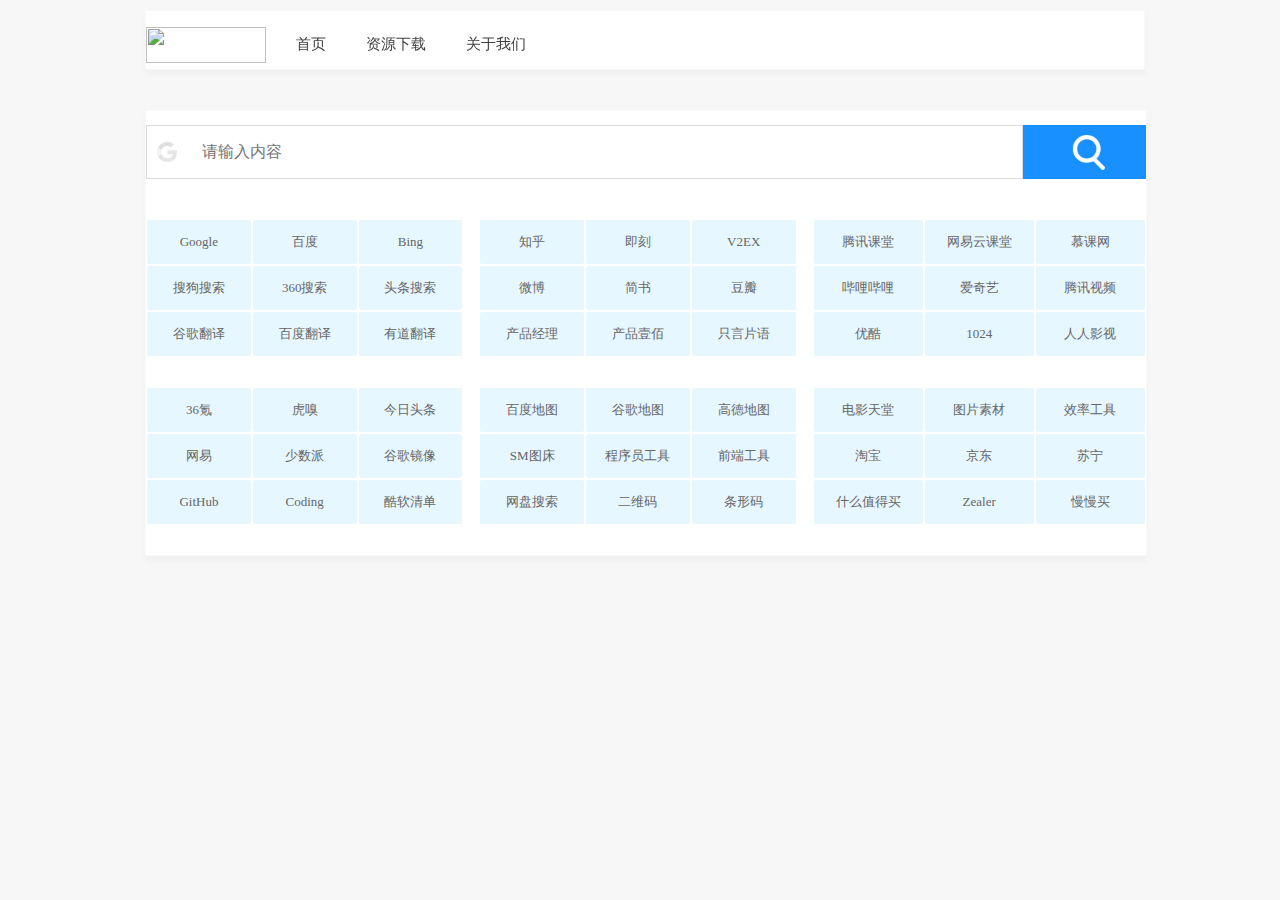
==== commit 12b1e455: "1" ====
--- a/index.html
+++ b/index.html
@@ -1,158 +1,158 @@
-﻿<!DOCTYPE html>
-<html>
-
-<head>
-	<meta charset="utf-8" />
-	<title>技术导航</title>
-
-	<meta name="description" content="技术导航网站!" />
-	<meta name="keywords" content="导航网" />
-
-	<meta http-equiv="Content-Type" content="text/html; charset=utf-8" />
-	<meta name="sogou_site_verification" content="ntOC1Is9ch" />
-	<meta name="baidu-site-verification" content="MaWAAfkWA0" />
-	<meta name="baidu-site-verification" content="WBg7KGJ0Me" />
-	<link rel="icon" href="/favicon.ico" type="image/x-icon" />
-	<link rel="shortcut icon" href="/favicon.ico" type="image/x-icon" />
-	<link rel="stylesheet" type="text/css" href="css/new_file.css" />
-	<link href="static/css/style.css" rel="stylesheet" type="text/css">
-	<center>
-</head>
-<link href="static/css/style.css" rel="stylesheet" type="text/css">
-	<body class="alal">
-	  <div class="qg_3">
-			<div class="qg_2">
-				<!--搜索开始-->
-				<div class="ss_">
-                      
-					<div class="home_dh">
-					<a href="https://qxwhub.github.io/xw.github.io/" target="_self"><img width="120" height="36" src="F:\a文件同步\qxwTool\网站\源码1\images\logo234.png"></a>
-						<div class="ios_d" ><a class="qietu"  href="https://qxwhub.github.io/xw.github.io/">首页</a></div>
-					  <div class="web_d"><a class="qietu"  href="xiazaib.html">资源下载</a></div>
-						<div class="qietu_d"><a class="qietu" href="guanyub.html" >关于我们</a></div>
-						
-						
-				  </div>
-</div>
-
-				<div class="nr_1">
-					<div class="kb_"></div>
-				</div>
-
-				<!--灵感配色-->
-				<div class="nr_2">
-					<div id="search_form" class="search-section" target="_blank">
-						<div class="search-left">
-							<div id="search_logo" data-type="baidu" class="search-logo"></div>
-							<div class="input-wrap">
-								<input id="search_keyword"
-									   class="search-input"
-									   name="keyword"
-									   maxlength="100"
-									   autocomplete="off"
-									   type="text"
-									   placeholder="请输入内容">
-								<div class="clear-keyword" id="clear_keyword" title="清空">x</div>
-							</div>
-							<!--  搜索引擎 start  -->
-							<ul id="search_methods" class="search-methods">
-								<li data-type="baidu" class="search-item baidu">百度</li>
-								<li data-type="bing" class="search-item bing">必应</li>
-								<li data-type="so" class="search-item so">360搜索</li>
-								<li data-type="sogou" class="search-item sogou">搜狗</li>
-								<li data-type="google" class="search-item google">谷歌</li>
-								<li data-type="wangpan" class="search-item wangpan">网盘搜索</li>
-							</ul>
-							<!--  搜索引擎 end  -->
-							<!--  搜索结果 start -->
-							<ul id="search_result" class="search-result">
-								<!--<li class="result-item"></li>-->
-							</ul>
-							<!--  搜索结果 end -->
-						</div>
-						<input class="search-submit" value="" id="search_submit" type="submit">
-					</div>
-					<div class="nav-content">
-						<div class="jj-list">
-							<ul class="jj-list-con">
-								<li><a href="https://www.google.com/" class="jj-list-link" target="_blank">Google</a></li>
-								<li><a href="https://www.baidu.com/" class="jj-list-link" target="_blank">百度</a></li>
-								<li><a href="https://cn.bing.com/" class="jj-list-link" target="_blank">Bing</a></li>
-								<li><a href="https://www.sogou.com/" class="jj-list-link" target="_blank">搜狗搜索</a></li>
-								<li><a href="https://www.so.com/" class="jj-list-link" target="_blank">360搜索</a></li>
-								<li><a href="https://www.toutiao.com/search/?keyword=/" class="jj-list-link" target="_blank">头条搜索</a></li>
-								<li><a href="https://translate.google.cn/" class="jj-list-link" target="_blank">谷歌翻译</a></li>
-								<li><a href="https://fanyi.baidu.com/" class="jj-list-link" target="_blank">百度翻译</a></li>
-								<li><a href="http://fanyi.youdao.com/" class="jj-list-link" target="_blank">有道翻译</a></li>
-							</ul>
-						</div>
-						<div class="jj-list">
-							<ul class="jj-list-con">
-								<li><a href="https://www.zhihu.com/" class="jj-list-link" target="_blank">知乎</a></li>
-								<li><a href="https://web.okjike.com/feed/" class="jj-list-link" target="_blank">即刻</a></li>
-								<li><a href="https://www.v2ex.com/" class="jj-list-link" target="_blank">V2EX</a></li>
-								<li><a href="https://weibo.com/" class="jj-list-link" target="_blank">微博</a></li>
-								<li><a href="https://www.jianshu.com/" class="jj-list-link" target="_blank">简书</a></li>
-								<li><a href="https://www.douban.com/" class="jj-list-link" target="_blank">豆瓣</a></li>
-								<li><a href="http://www.woshipm.com/" class="jj-list-link" target="_blank">产品经理</a></li>
-								<li><a href="http://www.chanpin100.com/" class="jj-list-link" target="_blank">产品壹佰</a></li>
-								<li><a href="http://someword.me/" class="jj-list-link" target="_blank">只言片语</a></li>
-							</ul>
-						</div>
-						<div class="jj-list">
-							<ul class="jj-list-con">
-								<li><a href="https://ke.qq.com/" class="jj-list-link" target="_blank">腾讯课堂</a></li>
-								<li><a href="https://study.163.com/" class="jj-list-link" target="_blank">网易云课堂</a></li>
-								<li><a href="https://www.imooc.com/" class="jj-list-link" target="_blank">慕课网</a></li>
-								<li><a href="https://www.bilibili.com/" class="jj-list-link" target="_blank">哔哩哔哩</a></li>
-								<li><a href="https://www.iqiyi.com/" class="jj-list-link" target="_blank">爱奇艺</a></li>
-								<li><a href="https://v.qq.com/" class="jj-list-link" target="_blank">腾讯视频</a></li>
-								<li><a href="https://www.youku.com/" class="jj-list-link" target="_blank">优酷</a></li>
-								<li><a href="http://cpc.people.com.cn/" class="jj-list-link" target="_blank">1024</a></li>
-								<li><a href="http://www.zimuzu.tv/" class="jj-list-link" target="_blank">人人影视</a></li>
-
-							</ul>
-						</div>
-						<div class="jj-list">
-							<ul class="jj-list-con">
-								<li><a href="https://www.36kr.com/" class="jj-list-link" target="_blank">36氪</a></li>
-								<li><a href="https://www.huxiu.com/" class="jj-list-link" target="_blank">虎嗅</a></li>
-								<li><a href="https://www.toutiao.com/" class="jj-list-link" target="_blank">今日头条</a></li>
-								<li><a href="https://www.163.com/" class="jj-list-link" target="_blank">网易</a></li>
-								<li><a href="https://sspai.com/" class="jj-list-link" target="_blank">少数派</a></li>
-								<li><a href="http://ac.scmor.com/" class="jj-list-link" target="_blank">谷歌镜像</a></li>
-								<li><a href="https://youquhome.com/" class="jj-list-link" target="_blank">GitHub</a></li>
-								<li><a href="https://coding.net/" class="jj-list-link" target="_blank">Coding</a></li>
-								<li><a href="https://www.coolist.net/" class="jj-list-link" target="_blank">酷软清单</a></li>
-							</ul>
-						</div>
-						<div class="jj-list">
-							<ul class="jj-list-con">
-								<li><a href="https://map.baidu.com/" class="jj-list-link" target="_blank">百度地图</a></li>
-								<li><a href="http://www.google.cn/maps" class="jj-list-link" target="_blank">谷歌地图</a></li>
-								<li><a href="https://www.amap.com/" class="jj-list-link" target="_blank">高德地图</a></li>
-								<li><a href="https://sm.ms/" class="jj-list-link" target="_blank">SM图床</a></li>
-								<li><a href="https://tool.lu/" class="jj-list-link" target="_blank">程序员工具</a></li>
-								<li><a href="http://www.alloyteam.com/nav/" class="jj-list-link" target="_blank">前端工具</a></li>
-								<li><a href="http://www.panduoduo.net/" class="jj-list-link" target="_blank">网盘搜索</a></li>
-								<li><a href="https://cli.im/" class="jj-list-link" target="_blank">二维码</a></li>
-								<li><a href="http://www.qinms.com/webapp/barcode/index.aspx" class="jj-list-link" target="_blank">条形码</a></li>
-
-							</ul>
-						</div>
-						<div class="jj-list">
-							<ul class="jj-list-con">
-								<li><a href="http://www.dytt8.net/" class="jj-list-link" target="_blank">电影天堂</a></li>
-								<li><a href="https://zhuanlan.zhihu.com/p/36456284" class="jj-list-link" target="_blank">图片素材</a></li>
-								<li><a href="https://www.portablesoft.org/" class="jj-list-link" target="_blank">效率工具</a></li>
-								<li><a href="https://www.taobao.com/" class="jj-list-link" target="_blank">淘宝</a></li>
-								<li><a href="https://www.jd.com/" class="jj-list-link" target="_blank">京东</a></li>
-								<li><a href="https://www.suning.com/" class="jj-list-link" target="_blank">苏宁</a></li>
-								<li><a href="https://www.smzdm.com/" class="jj-list-link" target="_blank">什么值得买</a></li>
-								<li><a href="http://www.zealer.com/" class="jj-list-link" target="_blank">Zealer</a></li>
-								<li><a href="http://www.manmanbuy.com/" class="jj-list-link" target="_blank">慢慢买</a></li>
-							</ul>
-						</div>
-						<script src="./static/js/jquery.min.js"></script>
-						<script src="./static/js/keyword.js"></script>
+﻿<!DOCTYPE html>
+<html>
+
+<head>
+	<meta charset="utf-8" />
+	<title>技术导航</title>
+
+	<meta name="description" content="技术导航网站!" />
+	<meta name="keywords" content="导航网" />
+
+	<meta http-equiv="Content-Type" content="text/html; charset=utf-8" />
+	<meta name="sogou_site_verification" content="ntOC1Is9ch" />
+	<meta name="baidu-site-verification" content="MaWAAfkWA0" />
+	<meta name="baidu-site-verification" content="WBg7KGJ0Me" />
+	<link rel="icon" href="/favicon.ico" type="image/x-icon" />
+	<link rel="shortcut icon" href="/favicon.ico" type="image/x-icon" />
+	<link rel="stylesheet" type="text/css" href="css/new_file.css" />
+	<link href="static/css/style.css" rel="stylesheet" type="text/css">
+	<center>
+</head>
+<link href="static/css/style.css" rel="stylesheet" type="text/css">
+	<body class="alal">
+	  <div class="qg_3">
+			<div class="qg_2">
+				<!--搜索开始-->
+				<div class="ss_">
+                      
+					<div class="home_dh">
+					<a href="https://qxwhub.github.io/xw.github.io/" target="_self"><img width="120" height="36" src="F:\a文件同步\qxwTool\网站\源码1\images\logo234.png"></a>
+						<div class="ios_d" ><a class="qietu"  href="index.html">首页</a></div>
+					  <div class="web_d"><a class="qietu"  href="xiazaib.html">资源下载</a></div>
+						<div class="qietu_d"><a class="qietu" href="guanyub.html" >关于我们</a></div>
+						
+						
+				  </div>
+</div>
+
+				<div class="nr_1">
+					<div class="kb_"></div>
+				</div>
+
+				<!--灵感配色-->
+				<div class="nr_2">
+					<div id="search_form" class="search-section" target="_blank">
+						<div class="search-left">
+							<div id="search_logo" data-type="baidu" class="search-logo"></div>
+							<div class="input-wrap">
+								<input id="search_keyword"
+									   class="search-input"
+									   name="keyword"
+									   maxlength="100"
+									   autocomplete="off"
+									   type="text"
+									   placeholder="请输入内容">
+								<div class="clear-keyword" id="clear_keyword" title="清空">x</div>
+							</div>
+							<!--  搜索引擎 start  -->
+							<ul id="search_methods" class="search-methods">
+								<li data-type="baidu" class="search-item baidu">百度</li>
+								<li data-type="bing" class="search-item bing">必应</li>
+								<li data-type="so" class="search-item so">360搜索</li>
+								<li data-type="sogou" class="search-item sogou">搜狗</li>
+								<li data-type="google" class="search-item google">谷歌</li>
+								<li data-type="wangpan" class="search-item wangpan">网盘搜索</li>
+							</ul>
+							<!--  搜索引擎 end  -->
+							<!--  搜索结果 start -->
+							<ul id="search_result" class="search-result">
+								<!--<li class="result-item"></li>-->
+							</ul>
+							<!--  搜索结果 end -->
+						</div>
+						<input class="search-submit" value="" id="search_submit" type="submit">
+					</div>
+					<div class="nav-content">
+						<div class="jj-list">
+							<ul class="jj-list-con">
+								<li><a href="https://www.google.com/" class="jj-list-link" target="_blank">Google</a></li>
+								<li><a href="https://www.baidu.com/" class="jj-list-link" target="_blank">百度</a></li>
+								<li><a href="https://cn.bing.com/" class="jj-list-link" target="_blank">Bing</a></li>
+								<li><a href="https://www.sogou.com/" class="jj-list-link" target="_blank">搜狗搜索</a></li>
+								<li><a href="https://www.so.com/" class="jj-list-link" target="_blank">360搜索</a></li>
+								<li><a href="https://www.toutiao.com/search/?keyword=/" class="jj-list-link" target="_blank">头条搜索</a></li>
+								<li><a href="https://translate.google.cn/" class="jj-list-link" target="_blank">谷歌翻译</a></li>
+								<li><a href="https://fanyi.baidu.com/" class="jj-list-link" target="_blank">百度翻译</a></li>
+								<li><a href="http://fanyi.youdao.com/" class="jj-list-link" target="_blank">有道翻译</a></li>
+							</ul>
+						</div>
+						<div class="jj-list">
+							<ul class="jj-list-con">
+								<li><a href="https://www.zhihu.com/" class="jj-list-link" target="_blank">知乎</a></li>
+								<li><a href="https://web.okjike.com/feed/" class="jj-list-link" target="_blank">即刻</a></li>
+								<li><a href="https://www.v2ex.com/" class="jj-list-link" target="_blank">V2EX</a></li>
+								<li><a href="https://weibo.com/" class="jj-list-link" target="_blank">微博</a></li>
+								<li><a href="https://www.jianshu.com/" class="jj-list-link" target="_blank">简书</a></li>
+								<li><a href="https://www.douban.com/" class="jj-list-link" target="_blank">豆瓣</a></li>
+								<li><a href="http://www.woshipm.com/" class="jj-list-link" target="_blank">产品经理</a></li>
+								<li><a href="http://www.chanpin100.com/" class="jj-list-link" target="_blank">产品壹佰</a></li>
+								<li><a href="http://someword.me/" class="jj-list-link" target="_blank">只言片语</a></li>
+							</ul>
+						</div>
+						<div class="jj-list">
+							<ul class="jj-list-con">
+								<li><a href="https://ke.qq.com/" class="jj-list-link" target="_blank">腾讯课堂</a></li>
+								<li><a href="https://study.163.com/" class="jj-list-link" target="_blank">网易云课堂</a></li>
+								<li><a href="https://www.imooc.com/" class="jj-list-link" target="_blank">慕课网</a></li>
+								<li><a href="https://www.bilibili.com/" class="jj-list-link" target="_blank">哔哩哔哩</a></li>
+								<li><a href="https://www.iqiyi.com/" class="jj-list-link" target="_blank">爱奇艺</a></li>
+								<li><a href="https://v.qq.com/" class="jj-list-link" target="_blank">腾讯视频</a></li>
+								<li><a href="https://www.youku.com/" class="jj-list-link" target="_blank">优酷</a></li>
+								<li><a href="http://cpc.people.com.cn/" class="jj-list-link" target="_blank">1024</a></li>
+								<li><a href="http://www.zimuzu.tv/" class="jj-list-link" target="_blank">人人影视</a></li>
+
+							</ul>
+						</div>
+						<div class="jj-list">
+							<ul class="jj-list-con">
+								<li><a href="https://www.36kr.com/" class="jj-list-link" target="_blank">36氪</a></li>
+								<li><a href="https://www.huxiu.com/" class="jj-list-link" target="_blank">虎嗅</a></li>
+								<li><a href="https://www.toutiao.com/" class="jj-list-link" target="_blank">今日头条</a></li>
+								<li><a href="https://www.163.com/" class="jj-list-link" target="_blank">网易</a></li>
+								<li><a href="https://sspai.com/" class="jj-list-link" target="_blank">少数派</a></li>
+								<li><a href="http://ac.scmor.com/" class="jj-list-link" target="_blank">谷歌镜像</a></li>
+								<li><a href="https://youquhome.com/" class="jj-list-link" target="_blank">GitHub</a></li>
+								<li><a href="https://coding.net/" class="jj-list-link" target="_blank">Coding</a></li>
+								<li><a href="https://www.coolist.net/" class="jj-list-link" target="_blank">酷软清单</a></li>
+							</ul>
+						</div>
+						<div class="jj-list">
+							<ul class="jj-list-con">
+								<li><a href="https://map.baidu.com/" class="jj-list-link" target="_blank">百度地图</a></li>
+								<li><a href="http://www.google.cn/maps" class="jj-list-link" target="_blank">谷歌地图</a></li>
+								<li><a href="https://www.amap.com/" class="jj-list-link" target="_blank">高德地图</a></li>
+								<li><a href="https://sm.ms/" class="jj-list-link" target="_blank">SM图床</a></li>
+								<li><a href="https://tool.lu/" class="jj-list-link" target="_blank">程序员工具</a></li>
+								<li><a href="http://www.alloyteam.com/nav/" class="jj-list-link" target="_blank">前端工具</a></li>
+								<li><a href="http://www.panduoduo.net/" class="jj-list-link" target="_blank">网盘搜索</a></li>
+								<li><a href="https://cli.im/" class="jj-list-link" target="_blank">二维码</a></li>
+								<li><a href="http://www.qinms.com/webapp/barcode/index.aspx" class="jj-list-link" target="_blank">条形码</a></li>
+
+							</ul>
+						</div>
+						<div class="jj-list">
+							<ul class="jj-list-con">
+								<li><a href="http://www.dytt8.net/" class="jj-list-link" target="_blank">电影天堂</a></li>
+								<li><a href="https://zhuanlan.zhihu.com/p/36456284" class="jj-list-link" target="_blank">图片素材</a></li>
+								<li><a href="https://www.portablesoft.org/" class="jj-list-link" target="_blank">效率工具</a></li>
+								<li><a href="https://www.taobao.com/" class="jj-list-link" target="_blank">淘宝</a></li>
+								<li><a href="https://www.jd.com/" class="jj-list-link" target="_blank">京东</a></li>
+								<li><a href="https://www.suning.com/" class="jj-list-link" target="_blank">苏宁</a></li>
+								<li><a href="https://www.smzdm.com/" class="jj-list-link" target="_blank">什么值得买</a></li>
+								<li><a href="http://www.zealer.com/" class="jj-list-link" target="_blank">Zealer</a></li>
+								<li><a href="http://www.manmanbuy.com/" class="jj-list-link" target="_blank">慢慢买</a></li>
+							</ul>
+						</div>
+						<script src="./static/js/jquery.min.js"></script>
+						<script src="./static/js/keyword.js"></script>
 </html>--- a/css/new_file.css
+++ b/css/new_file.css
@@ -4,10 +4,6 @@
 	color: #999999;
 	font-size: 12px;
 	font-family: "微软雅黑";
-	border-top-style: none;
-	border-right-style: none;
-	border-bottom-style: none;
-	border-left-style: none;
 }
 
 .alal {
@@ -48,10 +44,7 @@
 
 .qg_3 {
 	width: 990px;
-	margin-top: 0;
-	margin-right: auto;
-	margin-bottom: 0;
-	margin-left: auto;
+	margin: 0 auto;
 }
 
 .qg_2 {
@@ -229,7 +222,7 @@
 }
 
 .active {
-	background-color: #4C8BF4;
+	background: cyan;
 }
 
 .ss_y1 {
@@ -897,10 +890,3 @@
 
 
 
-.ys1 {
-	font-size: 14px;
-}
-.tb {
-	font-size: 18px;
-	font-weight: bold;
-}
--- a/static/css/style.css
+++ b/static/css/style.css
@@ -0,0 +1,309 @@
+/* ================ reset 样式 start  ================ */
+* {
+    margin: 0;
+    padding: 0;
+    font-family: "微软雅黑";
+    -webkit-box-sizing: border-box;
+    -moz-box-sizing: border-box;
+    box-sizing: border-box;
+}
+.home_dh {
+    height: 60px;
+    float: left;
+}
+
+    .home_dh div {
+        height: 50px;
+        margin: 8px 10px 0 30px;
+        float: left;
+    }
+.qietu {
+    height: 37px;
+}
+    body, ul, li, h1, h2, h3, h4, h5, h6, p, form, dl, dt, dd {
+    margin: 0px;
+    padding: 0px;
+    font-size: 14px;
+    font-weight: normal;
+}
+img {
+    border-style: none;
+}
+li {
+    list-style: none;
+}
+a {
+    text-decoration: none
+}
+html, body {
+    background: #fff;
+    height: 100%;
+
+}
+
+
+input[type="button"], input[type="submit"], input[type="reset"] {
+    -webkit-appearance: none;
+    outline: 0;
+}
+
+textarea {
+    -webkit-appearance: none;
+}
+
+/* ================ reset 样式 end  ================ */
+
+
+.inner-center {
+    width: 1000px;
+    margin: 0 auto;
+ 
+}
+
+.main {
+    padding-top: 5%;
+    min-height: 100%;
+   
+}
+.content-inside{
+   padding-bottom: 60px;
+}
+.footer {
+    height: 60px;
+    text-align: center;
+    margin-top: -60px; 
+    /* position: relative;
+    margin-top: -100px; 
+    clear:both; */
+}
+/* logo start  */
+.logo-box {
+    display: flex;
+    overflow: hidden;
+    margin-left: 250px;
+    align-items: center;
+}
+.logo-left {
+    position: relative;
+    width: 125px;
+    height: 121px;
+    cursor: pointer;
+}
+.logo-right {
+    padding-left: 36px;
+    font-size: 36px;
+    color: rgba(0, 39, 102, 1);
+    font-family: SourceHanSansSC-regular;
+}
+/* logo end  */
+
+
+/* 搜索框 start */
+.search-section {
+    margin-top: 14px;
+    margin-bottom: 40px;
+}
+.search-section {
+    position: relative;
+    display: flex;
+}
+.search-left {
+    display: flex;
+    width: 877px;
+    height: 54px;
+    line-height: 20px;
+    border: 1px solid rgba(217, 217, 217, 0.96);
+}
+.search-logo {
+    width: 40px;
+    align-items: center;
+    justify-content: center;
+    background: url("./img/scgoogle.png") center center no-repeat;
+    filter: grayscale(100%);
+    -webkit-filter: grayscale(100%);
+    -moz-filter: grayscale(100%);
+    -o-filter: grayscale(100%);
+    filter: alpha(opacity=20);
+    -moz-opacity: 0.2;
+    -khtml-opacity: 0.2;
+    opacity: 0.2;
+    cursor: pointer;
+}
+.search-logo:hover {
+    filter: grayscale(0%);
+    -webkit-filter: grayscale(0%);
+    -moz-filter: grayscale(0%);
+    -o-filter: grayscale(0%);
+    filter: alpha(opacity=100);
+    -moz-opacity: 1;
+    -khtml-opacity: 1;
+    opacity: 1;
+}
+.search-methods {
+    display: none;
+    position: absolute;
+    left: 0;
+    top: 54px;
+    width: 155px;
+    border: 1px solid rgba(217, 217, 217, 0.96);
+    background-color: #fff;
+}
+.search-methods li {
+    padding-left: 39px;
+    background: url("./img/scgoogle.png") 10px no-repeat;
+    overflow: hidden;
+    height: 34px;
+    line-height: 34px;
+    color: #545454;
+    cursor: pointer;
+}
+.search-logo.baidu, li.baidu {
+    background-image: url("./img/scbaidu.png");
+}
+.search-logo.bing, li.bing {
+    background-image: url("./img/scbing.png");
+}
+.search-logo.sogou, li.sogou {
+    background-image: url("./img/scsogou.png");
+}
+.search-logo.wangpan, li.wangpan {
+    background-image: url("./img/scwangpan.png");
+}
+.search-logo.so, li.so {
+    background-image: url("./img/scso.png");
+}
+.search-logo.google, li.google {
+    background-image: url("./img/scgoogle.png");
+}
+
+.search-methods .search-item:hover {
+    background-color: #f0f0f0;
+}
+
+.search-result {
+    display: none;
+    position: absolute;
+    width: 837px;
+    top: 55px;
+    left: 40px;
+    border: 1px solid rgba(187, 187, 187, 1);
+    background-color: #fff;
+}
+.result-item {
+    height: 34px;
+    line-height: 34px;
+    padding-left: 15px;
+}
+.result-item:hover {
+    background-color: #eee;
+    cursor: pointer;
+}
+
+.input-wrap {
+    position: relative;
+    flex: 1;
+}
+.input-wrap .search-input {
+    height: 52px;
+    width: 100%;
+    outline: 0;
+    border: 0;
+    font-size: 16px;
+    padding-left: 15px;
+}
+/* .input-wrap .search-input:focus{
+	border-style:solid;
+	border-color: #FDA31E 96%;
+	box-shadow: 0 0 10px #FDA31E;
+    } */
+/* .search-left:focus{
+    border-style:solid;
+    border-color: #FDA31E 96%;
+    box-shadow: 0 0 10px #FDA31E;
+    } */
+.input-wrap .clear-keyword {
+    display: none;
+    position: absolute;
+    top: 50%;
+    right: 10px;
+    transform: translateY(-50%);
+    cursor: pointer;
+    color: #d2d2d2;
+    font-size: 30px;
+}
+
+.search-submit {
+    width: 123px;
+    height: 54px;
+    line-height: 26px;
+    background: url("./img/search.png") #1890ff 48px center no-repeat;
+    -webkit-background-size: 35px 35px;
+    background-size: 35px 35px;
+    color: #fff;
+    font-size: 18px;
+    text-align: center;
+    font-family: Roboto;
+    border: 1px solid #1890ff;
+    cursor: pointer;
+}
+
+/* 搜索框 end */
+/*  导航内容 start  */
+.nav-content {
+    overflow: hidden;
+}
+/*  导航内容 end  */
+
+
+/*内容区域*/
+
+/*-----------------------------简洁版样式定义- 开始---------------------------------------------------*/
+
+.jj-list {
+    width: 33.33%;
+    float: left;
+    margin-bottom: 30px;
+    padding-right: 16px;
+}
+.jj-list:nth-of-type(3n) {
+    padding-right: 0;
+}
+.jj-list-tit {
+    font-size: 16px;
+    line-height: 25px;
+    color: rgba(49, 70, 89, 1);
+    font-weight: bold;
+}
+.jj-list-con {
+    overflow: hidden;
+    margin: 0 auto;
+
+}
+.jj-list-con li {
+    box-sizing: border-box; /*以IE盒子模型的width为标准*/
+    padding: 1px 1px; /*设置div的内边距*/
+    width: 33.33%; /*div等分成4部分*/
+    float: left;
+}
+
+
+.jj-list-link {
+    display: block;
+    background: rgba(230, 247, 255, 0.96);
+    color:rgba(49, 70, 89, 1);
+    font-size: 13px;
+    text-align: center;
+    line-height: 44px;
+    transition: all 0.2s;
+    border-radius: 2px;
+}
+.jj-list-link:hover {
+    background: #1890FF 100%;
+    font-size: 18px;
+    font-weight: bold;
+    color: #fff;
+}
+
+/*-----------------------------简洁版样式定义- 结束---------------------------------------------------*/
+
+
--- a/static/css/style.css
+++ b/static/css/style.css
@@ -0,0 +1,309 @@
+/* ================ reset 样式 start  ================ */
+* {
+    margin: 0;
+    padding: 0;
+    font-family: "微软雅黑";
+    -webkit-box-sizing: border-box;
+    -moz-box-sizing: border-box;
+    box-sizing: border-box;
+}
+.home_dh {
+    height: 60px;
+    float: left;
+}
+
+    .home_dh div {
+        height: 50px;
+        margin: 8px 10px 0 30px;
+        float: left;
+    }
+.qietu {
+    height: 37px;
+}
+    body, ul, li, h1, h2, h3, h4, h5, h6, p, form, dl, dt, dd {
+    margin: 0px;
+    padding: 0px;
+    font-size: 14px;
+    font-weight: normal;
+}
+img {
+    border-style: none;
+}
+li {
+    list-style: none;
+}
+a {
+    text-decoration: none
+}
+html, body {
+    background: #fff;
+    height: 100%;
+
+}
+
+
+input[type="button"], input[type="submit"], input[type="reset"] {
+    -webkit-appearance: none;
+    outline: 0;
+}
+
+textarea {
+    -webkit-appearance: none;
+}
+
+/* ================ reset 样式 end  ================ */
+
+
+.inner-center {
+    width: 1000px;
+    margin: 0 auto;
+ 
+}
+
+.main {
+    padding-top: 5%;
+    min-height: 100%;
+   
+}
+.content-inside{
+   padding-bottom: 60px;
+}
+.footer {
+    height: 60px;
+    text-align: center;
+    margin-top: -60px; 
+    /* position: relative;
+    margin-top: -100px; 
+    clear:both; */
+}
+/* logo start  */
+.logo-box {
+    display: flex;
+    overflow: hidden;
+    margin-left: 250px;
+    align-items: center;
+}
+.logo-left {
+    position: relative;
+    width: 125px;
+    height: 121px;
+    cursor: pointer;
+}
+.logo-right {
+    padding-left: 36px;
+    font-size: 36px;
+    color: rgba(0, 39, 102, 1);
+    font-family: SourceHanSansSC-regular;
+}
+/* logo end  */
+
+
+/* 搜索框 start */
+.search-section {
+    margin-top: 14px;
+    margin-bottom: 40px;
+}
+.search-section {
+    position: relative;
+    display: flex;
+}
+.search-left {
+    display: flex;
+    width: 877px;
+    height: 54px;
+    line-height: 20px;
+    border: 1px solid rgba(217, 217, 217, 0.96);
+}
+.search-logo {
+    width: 40px;
+    align-items: center;
+    justify-content: center;
+    background: url("./img/scgoogle.png") center center no-repeat;
+    filter: grayscale(100%);
+    -webkit-filter: grayscale(100%);
+    -moz-filter: grayscale(100%);
+    -o-filter: grayscale(100%);
+    filter: alpha(opacity=20);
+    -moz-opacity: 0.2;
+    -khtml-opacity: 0.2;
+    opacity: 0.2;
+    cursor: pointer;
+}
+.search-logo:hover {
+    filter: grayscale(0%);
+    -webkit-filter: grayscale(0%);
+    -moz-filter: grayscale(0%);
+    -o-filter: grayscale(0%);
+    filter: alpha(opacity=100);
+    -moz-opacity: 1;
+    -khtml-opacity: 1;
+    opacity: 1;
+}
+.search-methods {
+    display: none;
+    position: absolute;
+    left: 0;
+    top: 54px;
+    width: 155px;
+    border: 1px solid rgba(217, 217, 217, 0.96);
+    background-color: #fff;
+}
+.search-methods li {
+    padding-left: 39px;
+    background: url("./img/scgoogle.png") 10px no-repeat;
+    overflow: hidden;
+    height: 34px;
+    line-height: 34px;
+    color: #545454;
+    cursor: pointer;
+}
+.search-logo.baidu, li.baidu {
+    background-image: url("./img/scbaidu.png");
+}
+.search-logo.bing, li.bing {
+    background-image: url("./img/scbing.png");
+}
+.search-logo.sogou, li.sogou {
+    background-image: url("./img/scsogou.png");
+}
+.search-logo.wangpan, li.wangpan {
+    background-image: url("./img/scwangpan.png");
+}
+.search-logo.so, li.so {
+    background-image: url("./img/scso.png");
+}
+.search-logo.google, li.google {
+    background-image: url("./img/scgoogle.png");
+}
+
+.search-methods .search-item:hover {
+    background-color: #f0f0f0;
+}
+
+.search-result {
+    display: none;
+    position: absolute;
+    width: 837px;
+    top: 55px;
+    left: 40px;
+    border: 1px solid rgba(187, 187, 187, 1);
+    background-color: #fff;
+}
+.result-item {
+    height: 34px;
+    line-height: 34px;
+    padding-left: 15px;
+}
+.result-item:hover {
+    background-color: #eee;
+    cursor: pointer;
+}
+
+.input-wrap {
+    position: relative;
+    flex: 1;
+}
+.input-wrap .search-input {
+    height: 52px;
+    width: 100%;
+    outline: 0;
+    border: 0;
+    font-size: 16px;
+    padding-left: 15px;
+}
+/* .input-wrap .search-input:focus{
+	border-style:solid;
+	border-color: #FDA31E 96%;
+	box-shadow: 0 0 10px #FDA31E;
+    } */
+/* .search-left:focus{
+    border-style:solid;
+    border-color: #FDA31E 96%;
+    box-shadow: 0 0 10px #FDA31E;
+    } */
+.input-wrap .clear-keyword {
+    display: none;
+    position: absolute;
+    top: 50%;
+    right: 10px;
+    transform: translateY(-50%);
+    cursor: pointer;
+    color: #d2d2d2;
+    font-size: 30px;
+}
+
+.search-submit {
+    width: 123px;
+    height: 54px;
+    line-height: 26px;
+    background: url("./img/search.png") #1890ff 48px center no-repeat;
+    -webkit-background-size: 35px 35px;
+    background-size: 35px 35px;
+    color: #fff;
+    font-size: 18px;
+    text-align: center;
+    font-family: Roboto;
+    border: 1px solid #1890ff;
+    cursor: pointer;
+}
+
+/* 搜索框 end */
+/*  导航内容 start  */
+.nav-content {
+    overflow: hidden;
+}
+/*  导航内容 end  */
+
+
+/*内容区域*/
+
+/*-----------------------------简洁版样式定义- 开始---------------------------------------------------*/
+
+.jj-list {
+    width: 33.33%;
+    float: left;
+    margin-bottom: 30px;
+    padding-right: 16px;
+}
+.jj-list:nth-of-type(3n) {
+    padding-right: 0;
+}
+.jj-list-tit {
+    font-size: 16px;
+    line-height: 25px;
+    color: rgba(49, 70, 89, 1);
+    font-weight: bold;
+}
+.jj-list-con {
+    overflow: hidden;
+    margin: 0 auto;
+
+}
+.jj-list-con li {
+    box-sizing: border-box; /*以IE盒子模型的width为标准*/
+    padding: 1px 1px; /*设置div的内边距*/
+    width: 33.33%; /*div等分成4部分*/
+    float: left;
+}
+
+
+.jj-list-link {
+    display: block;
+    background: rgba(230, 247, 255, 0.96);
+    color:rgba(49, 70, 89, 1);
+    font-size: 13px;
+    text-align: center;
+    line-height: 44px;
+    transition: all 0.2s;
+    border-radius: 2px;
+}
+.jj-list-link:hover {
+    background: #1890FF 100%;
+    font-size: 18px;
+    font-weight: bold;
+    color: #fff;
+}
+
+/*-----------------------------简洁版样式定义- 结束---------------------------------------------------*/
+
+
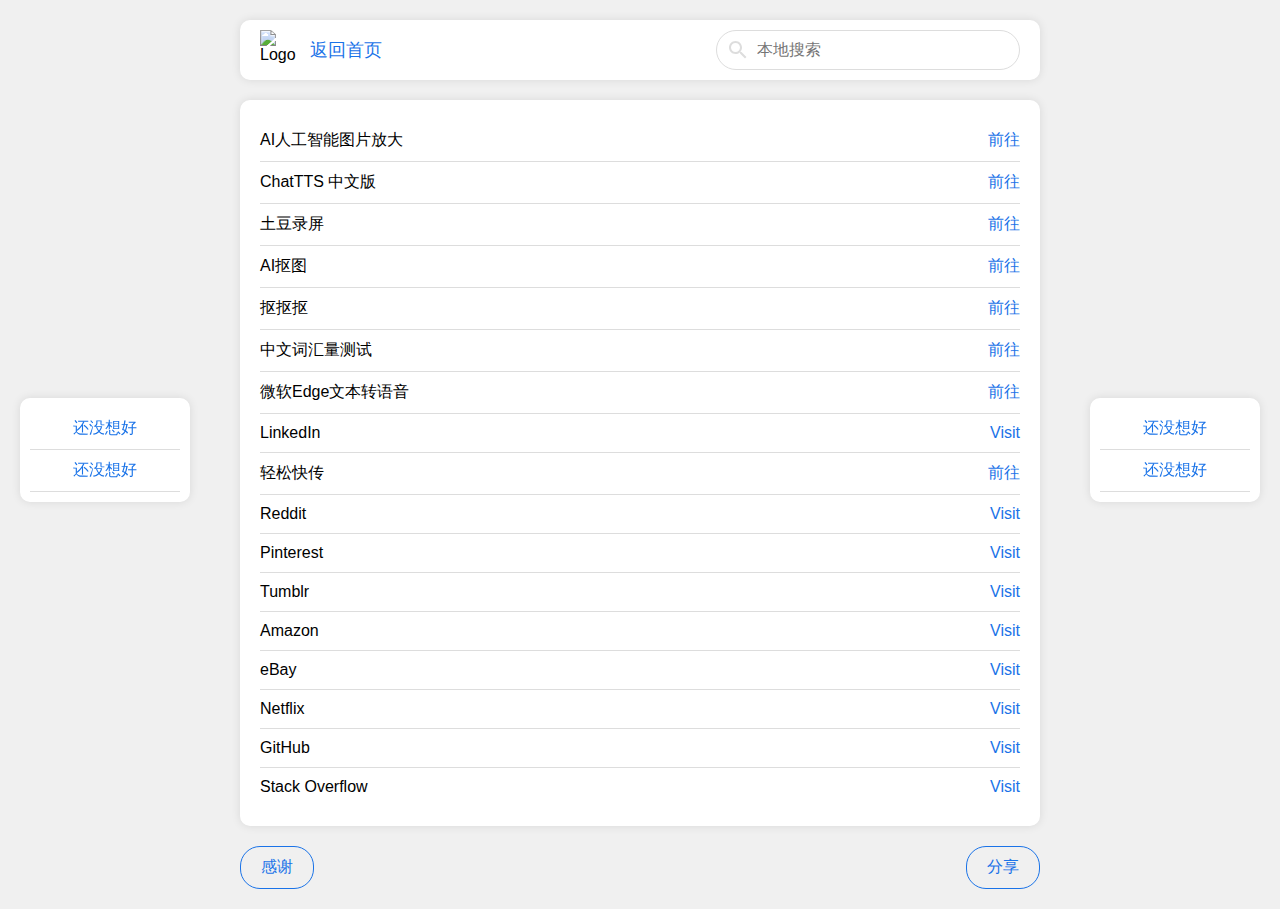
==== commit 9245c6d4: "Update index.html" ====
--- a/index.html
+++ b/index.html
@@ -1,158 +1,131 @@
-﻿<!DOCTYPE html>
-<html>
+<!DOCTYPE html>
+<html lang="en">
+<head>
+    <meta charset="UTF-8">
+    <meta name="viewport" content="width=device-width, initial-scale=1.0">
+    <title>工具汇总</title>
+    <link rel="stylesheet" href="./xzy.css">
+    <script src="./xzy.js"></script>
+    <script>
+        var _hmt = _hmt || [];
+        (function () {
+            var hm = document.createElement("script");
+            hm.src = "https://hm.baidu.com/hm.js?796069f27e9b4492c6fa12052dee5bfd";
+            var s = document.getElementsByTagName("script")[0];
+            s.parentNode.insertBefore(hm, s);
+        })();
+    </script>
+</head>
+<body>
+    <div class="container">
+        <div class="header">
+            <div style="display: flex; align-items: center;">
+                <img src="./dade.jpg" alt="Logo">
+                <a href="http://www.jianfa345.com/index.html" target="_blank">返回首页</a>
+            </div>
+            <div class="search-container">
+                <input type="text" id="search" placeholder="本地搜索">
+                <svg height="24" width="24" viewBox="0 0 24 24">
+                    <path d="M15.5 14h-.79l-.28-.27C15.41 12.59 16 11.11 16 9.5 16 5.91 13.09 3 9.5 3S3 5.91 3 9.5 5.91 16 9.5 16c1.61 0 3.09-.59 4.23-1.57l.27.28v.79l5 4.99L20.49 19l-4.99-5zM9.5 14C7.01 14 5 11.99 5 9.5S7.01 5 9.5 5 14 7.01 14 9.5 11.99 14 9.5 14z"></path>
+                </svg>
+            </div>
+        </div>
+        <div class="content" id="content">
+            <!-- Add your links here -->
+            <div class="link-item">
+                <div>AI人工智能图片放大</div>
+                <a href="https://bigjpg.com/" target="_blank">前往</a>
+            </div>
+            <div class="link-item">
+                <div>ChatTTS 中文版</div>
+                <a href="https://chattts.lingandata.com/" target="_blank">前往</a>
+            </div>
+            <div class="link-item">
+                <div>土豆录屏</div>
+                <a href="http://www.tudouluping.com/" target="_blank">前往</a>
+            </div>
+            <div class="link-item">
+                <div>AI抠图</div>
+                <a href="https://arc.tencent.com/zh/ai-demos/humansegmentation" target="_blank">前往</a>
+            </div>
+            <div class="link-item">
+                <div>抠抠抠</div>
+                <a href="https://koukoukou.cn/" target="_blank">前往</a>
+            </div>
+            <div class="link-item">
+                <div>中文词汇量测试</div>
+                <a href="https://www.arealme.com/chinese-vocabulary-size-test/cn/" target="_blank">前往</a>
+            </div>
+            <div class="link-item">
+                <div>微软Edge文本转语音</div>
+                <a href="https://voice.wangwangit.com/" target="_blank">前往</a>
+            </div>
+            <div class="link-item">
+                <div>LinkedIn</div>
+                <a href="https://www.linkedin.com" target="_blank">Visit</a>
+            </div>
+            <div class="link-item">
+                <div>轻松快传</div>
+                <a href="https://easychuan.cn/" target="_blank">前往</a>
+            </div>
+            <div class="link-item">
+                <div>Reddit</div>
+                <a href="https://www.reddit.com" target="_blank">Visit</a>
+            </div>
+            <div class="link-item">
+                <div>Pinterest</div>
+                <a href="https://www.pinterest.com" target="_blank">Visit</a>
+            </div>
+            <div class="link-item">
+                <div>Tumblr</div>
+                <a href="https://www.tumblr.com" target="_blank">Visit</a>
+            </div>
+            <div class="link-item">
+                <div>Amazon</div>
+                <a href="https://www.amazon.com" target="_blank">Visit</a>
+            </div>
+            <div class="link-item">
+                <div>eBay</div>
+                <a href="https://www.ebay.com" target="_blank">Visit</a>
+            </div>
+            <div class="link-item">
+                <div>Netflix</div>
+                <a href="https://www.netflix.com" target="_blank">Visit</a>
+            </div>
+            <div class="link-item">
+                <div>GitHub</div>
+                <a href="https://www.github.com" target="_blank">Visit</a>
+            </div>
+            <div class="link-item">
+                <div>Stack Overflow</div>
+                <a href="https://stackoverflow.com" target="_blank">Visit</a>
+            </div>
+            <!-- Add more links in similar format -->
+        </div>
+        <div class="pagination">
+            <a href="#">感谢</a>
+            <a href="#">分享</a>
+        </div>
 
-<head>
-	<meta charset="utf-8" />
-	<title>技术导航</title>
+        <div class="sidebar sidebar-left">
+            <div class="sidebar-item">
+                <a href="https://example.com" target="_blank">还没想好</a>
+            </div>
+            <div class="sidebar-item">
+                <a href="https://example.com" target="_blank">还没想好</a>
+            </div>
+            <!-- Add more sidebar items here -->
+        </div>
 
-	<meta name="description" content="技术导航网站!" />
-	<meta name="keywords" content="导航网" />
-
-	<meta http-equiv="Content-Type" content="text/html; charset=utf-8" />
-	<meta name="sogou_site_verification" content="ntOC1Is9ch" />
-	<meta name="baidu-site-verification" content="MaWAAfkWA0" />
-	<meta name="baidu-site-verification" content="WBg7KGJ0Me" />
-	<link rel="icon" href="/favicon.ico" type="image/x-icon" />
-	<link rel="shortcut icon" href="/favicon.ico" type="image/x-icon" />
-	<link rel="stylesheet" type="text/css" href="css/new_file.css" />
-	<link href="static/css/style.css" rel="stylesheet" type="text/css">
-	<center>
-</head>
-<link href="static/css/style.css" rel="stylesheet" type="text/css">
-	<body class="alal">
-	  <div class="qg_3">
-			<div class="qg_2">
-				<!--搜索开始-->
-				<div class="ss_">
-                      
-					<div class="home_dh">
-					<a href="https://qxwhub.github.io/xw.github.io/" target="_self"><img width="120" height="36" src="F:\a文件同步\qxwTool\网站\源码1\images\logo234.png"></a>
-						<div class="ios_d" ><a class="qietu"  href="index.html">首页</a></div>
-					  <div class="web_d"><a class="qietu"  href="xiazaib.html">资源下载</a></div>
-						<div class="qietu_d"><a class="qietu" href="guanyub.html" >关于我们</a></div>
-						
-						
-				  </div>
-</div>
-
-				<div class="nr_1">
-					<div class="kb_"></div>
-				</div>
-
-				<!--灵感配色-->
-				<div class="nr_2">
-					<div id="search_form" class="search-section" target="_blank">
-						<div class="search-left">
-							<div id="search_logo" data-type="baidu" class="search-logo"></div>
-							<div class="input-wrap">
-								<input id="search_keyword"
-									   class="search-input"
-									   name="keyword"
-									   maxlength="100"
-									   autocomplete="off"
-									   type="text"
-									   placeholder="请输入内容">
-								<div class="clear-keyword" id="clear_keyword" title="清空">x</div>
-							</div>
-							<!--  搜索引擎 start  -->
-							<ul id="search_methods" class="search-methods">
-								<li data-type="baidu" class="search-item baidu">百度</li>
-								<li data-type="bing" class="search-item bing">必应</li>
-								<li data-type="so" class="search-item so">360搜索</li>
-								<li data-type="sogou" class="search-item sogou">搜狗</li>
-								<li data-type="google" class="search-item google">谷歌</li>
-								<li data-type="wangpan" class="search-item wangpan">网盘搜索</li>
-							</ul>
-							<!--  搜索引擎 end  -->
-							<!--  搜索结果 start -->
-							<ul id="search_result" class="search-result">
-								<!--<li class="result-item"></li>-->
-							</ul>
-							<!--  搜索结果 end -->
-						</div>
-						<input class="search-submit" value="" id="search_submit" type="submit">
-					</div>
-					<div class="nav-content">
-						<div class="jj-list">
-							<ul class="jj-list-con">
-								<li><a href="https://www.google.com/" class="jj-list-link" target="_blank">Google</a></li>
-								<li><a href="https://www.baidu.com/" class="jj-list-link" target="_blank">百度</a></li>
-								<li><a href="https://cn.bing.com/" class="jj-list-link" target="_blank">Bing</a></li>
-								<li><a href="https://www.sogou.com/" class="jj-list-link" target="_blank">搜狗搜索</a></li>
-								<li><a href="https://www.so.com/" class="jj-list-link" target="_blank">360搜索</a></li>
-								<li><a href="https://www.toutiao.com/search/?keyword=/" class="jj-list-link" target="_blank">头条搜索</a></li>
-								<li><a href="https://translate.google.cn/" class="jj-list-link" target="_blank">谷歌翻译</a></li>
-								<li><a href="https://fanyi.baidu.com/" class="jj-list-link" target="_blank">百度翻译</a></li>
-								<li><a href="http://fanyi.youdao.com/" class="jj-list-link" target="_blank">有道翻译</a></li>
-							</ul>
-						</div>
-						<div class="jj-list">
-							<ul class="jj-list-con">
-								<li><a href="https://www.zhihu.com/" class="jj-list-link" target="_blank">知乎</a></li>
-								<li><a href="https://web.okjike.com/feed/" class="jj-list-link" target="_blank">即刻</a></li>
-								<li><a href="https://www.v2ex.com/" class="jj-list-link" target="_blank">V2EX</a></li>
-								<li><a href="https://weibo.com/" class="jj-list-link" target="_blank">微博</a></li>
-								<li><a href="https://www.jianshu.com/" class="jj-list-link" target="_blank">简书</a></li>
-								<li><a href="https://www.douban.com/" class="jj-list-link" target="_blank">豆瓣</a></li>
-								<li><a href="http://www.woshipm.com/" class="jj-list-link" target="_blank">产品经理</a></li>
-								<li><a href="http://www.chanpin100.com/" class="jj-list-link" target="_blank">产品壹佰</a></li>
-								<li><a href="http://someword.me/" class="jj-list-link" target="_blank">只言片语</a></li>
-							</ul>
-						</div>
-						<div class="jj-list">
-							<ul class="jj-list-con">
-								<li><a href="https://ke.qq.com/" class="jj-list-link" target="_blank">腾讯课堂</a></li>
-								<li><a href="https://study.163.com/" class="jj-list-link" target="_blank">网易云课堂</a></li>
-								<li><a href="https://www.imooc.com/" class="jj-list-link" target="_blank">慕课网</a></li>
-								<li><a href="https://www.bilibili.com/" class="jj-list-link" target="_blank">哔哩哔哩</a></li>
-								<li><a href="https://www.iqiyi.com/" class="jj-list-link" target="_blank">爱奇艺</a></li>
-								<li><a href="https://v.qq.com/" class="jj-list-link" target="_blank">腾讯视频</a></li>
-								<li><a href="https://www.youku.com/" class="jj-list-link" target="_blank">优酷</a></li>
-								<li><a href="http://cpc.people.com.cn/" class="jj-list-link" target="_blank">1024</a></li>
-								<li><a href="http://www.zimuzu.tv/" class="jj-list-link" target="_blank">人人影视</a></li>
-
-							</ul>
-						</div>
-						<div class="jj-list">
-							<ul class="jj-list-con">
-								<li><a href="https://www.36kr.com/" class="jj-list-link" target="_blank">36氪</a></li>
-								<li><a href="https://www.huxiu.com/" class="jj-list-link" target="_blank">虎嗅</a></li>
-								<li><a href="https://www.toutiao.com/" class="jj-list-link" target="_blank">今日头条</a></li>
-								<li><a href="https://www.163.com/" class="jj-list-link" target="_blank">网易</a></li>
-								<li><a href="https://sspai.com/" class="jj-list-link" target="_blank">少数派</a></li>
-								<li><a href="http://ac.scmor.com/" class="jj-list-link" target="_blank">谷歌镜像</a></li>
-								<li><a href="https://youquhome.com/" class="jj-list-link" target="_blank">GitHub</a></li>
-								<li><a href="https://coding.net/" class="jj-list-link" target="_blank">Coding</a></li>
-								<li><a href="https://www.coolist.net/" class="jj-list-link" target="_blank">酷软清单</a></li>
-							</ul>
-						</div>
-						<div class="jj-list">
-							<ul class="jj-list-con">
-								<li><a href="https://map.baidu.com/" class="jj-list-link" target="_blank">百度地图</a></li>
-								<li><a href="http://www.google.cn/maps" class="jj-list-link" target="_blank">谷歌地图</a></li>
-								<li><a href="https://www.amap.com/" class="jj-list-link" target="_blank">高德地图</a></li>
-								<li><a href="https://sm.ms/" class="jj-list-link" target="_blank">SM图床</a></li>
-								<li><a href="https://tool.lu/" class="jj-list-link" target="_blank">程序员工具</a></li>
-								<li><a href="http://www.alloyteam.com/nav/" class="jj-list-link" target="_blank">前端工具</a></li>
-								<li><a href="http://www.panduoduo.net/" class="jj-list-link" target="_blank">网盘搜索</a></li>
-								<li><a href="https://cli.im/" class="jj-list-link" target="_blank">二维码</a></li>
-								<li><a href="http://www.qinms.com/webapp/barcode/index.aspx" class="jj-list-link" target="_blank">条形码</a></li>
-
-							</ul>
-						</div>
-						<div class="jj-list">
-							<ul class="jj-list-con">
-								<li><a href="http://www.dytt8.net/" class="jj-list-link" target="_blank">电影天堂</a></li>
-								<li><a href="https://zhuanlan.zhihu.com/p/36456284" class="jj-list-link" target="_blank">图片素材</a></li>
-								<li><a href="https://www.portablesoft.org/" class="jj-list-link" target="_blank">效率工具</a></li>
-								<li><a href="https://www.taobao.com/" class="jj-list-link" target="_blank">淘宝</a></li>
-								<li><a href="https://www.jd.com/" class="jj-list-link" target="_blank">京东</a></li>
-								<li><a href="https://www.suning.com/" class="jj-list-link" target="_blank">苏宁</a></li>
-								<li><a href="https://www.smzdm.com/" class="jj-list-link" target="_blank">什么值得买</a></li>
-								<li><a href="http://www.zealer.com/" class="jj-list-link" target="_blank">Zealer</a></li>
-								<li><a href="http://www.manmanbuy.com/" class="jj-list-link" target="_blank">慢慢买</a></li>
-							</ul>
-						</div>
-						<script src="./static/js/jquery.min.js"></script>
-						<script src="./static/js/keyword.js"></script>
-</html>+        <div class="sidebar sidebar-right">
+            <div class="sidebar-item">
+                <a href="https://example.com" target="_blank">还没想好</a>
+            </div>
+            <div class="sidebar-item">
+                <a href="https://example.com" target="_blank">还没想好</a>
+            </div>
+            <!-- Add more sidebar items here -->
+        </div>
+    </div> 
+</body>
+</html>
--- a/xzy.css
+++ b/xzy.css
@@ -0,0 +1,222 @@
+
+body {
+    font-family: Arial, sans-serif;
+    background-color: #f0f0f0;
+    margin: 0;
+    padding: 0;
+    display: flex;
+    justify-content: center;
+}
+
+.container {
+    width: 80%;
+    max-width: 800px;
+    margin: 20px auto;
+    position: relative;
+}
+
+.header {
+    display: flex;
+    justify-content: space-between;
+    align-items: center;
+    width: 100%;
+    background-color: #fff;
+    padding: 10px 20px;
+    box-shadow: 0 0 10px rgba(0,0,0,0.1);
+    margin-bottom: 20px;
+    box-sizing: border-box;
+    border-radius: 10px;
+}
+
+    .header img {
+        height: 40px;
+        width: 40px;
+    }
+
+    .header a {
+        text-decoration: none;
+        color: #1a73e8;
+        font-size: 18px;
+        margin-left: 10px;
+    }
+
+.search-container {
+    position: relative;
+    width: 40%;
+}
+
+    .search-container input {
+        width: 100%;
+        padding: 10px 20px 10px 40px;
+        font-size: 16px;
+        border: 1px solid #ddd;
+        border-radius: 20px;
+        box-sizing: border-box;
+        outline: none;
+    }
+
+        .search-container input:focus {
+            border-color: #1a73e8;
+        }
+
+    .search-container svg {
+        position: absolute;
+        left: 10px;
+        top: 50%;
+        transform: translateY(-50%);
+        fill: #ddd;
+    }
+
+.content {
+    background-color: #fff;
+    border-radius: 10px;
+    box-shadow: 0 0 10px rgba(0,0,0,0.1);
+    padding: 20px;
+}
+
+.link-item {
+    display: flex;
+    justify-content: space-between;
+    align-items: center;
+    padding: 10px 0;
+    border-bottom: 1px solid #ddd;
+}
+
+    .link-item:last-child {
+        border-bottom: none;
+    }
+
+    .link-item a {
+        color: #1a73e8;
+        text-decoration: none;
+    }
+
+        .link-item a:hover {
+            text-decoration: underline;
+        }
+
+.sidebar {
+    position: fixed;
+    top: 50%;
+    transform: translateY(-50%);
+    width: 150px;
+    background-color: #fff;
+    box-shadow: 0 0 10px rgba(0,0,0,0.1);
+    border-radius: 10px;
+    overflow: hidden;
+    padding: 10px;
+}
+
+.sidebar-left {
+    left: 20px;
+}
+
+.sidebar-right {
+    right: 20px;
+}
+
+.sidebar-item {
+    padding: 10px;
+    text-align: center;
+    border-bottom: 1px solid #ddd;
+}
+
+    .sidebar-item a {
+        text-decoration: none;
+        color: #1a73e8;
+    }
+
+        .sidebar-item a:hover {
+            text-decoration: underline;
+        }
+
+.pagination {
+    display: flex;
+    justify-content: space-between;
+    margin-top: 20px;
+}
+
+    .pagination a {
+        text-decoration: none;
+        color: #1a73e8;
+        padding: 10px 20px;
+        border: 1px solid #1a73e8;
+        border-radius: 20px;
+    }
+
+        .pagination a:hover {
+            background-color: #1a73e8;
+            color: #fff;
+        }
+
+@media (max-width: 768px) {
+    .container {
+        width: 90%;
+    }
+
+    .header {
+        flex-direction: column;
+        align-items: flex-start;
+    }
+
+    .search-container {
+        width: 100%;
+        margin-top: 10px;
+    }
+
+    .sidebar {
+        position: static;
+        width: 100%;
+        box-shadow: none;
+        margin-top: 10px;
+    }
+
+    .sidebar-left {
+        margin-bottom: 10px;
+    }
+
+    .sidebar-right {
+        margin-bottom: 10px;
+    }
+
+    .pagination {
+        flex-direction: column;
+        align-items: center;
+    }
+
+        .pagination a {
+            width: 100%;
+            text-align: center;
+            margin-bottom: 10px;
+        }
+}
+
+@media (max-width: 480px) {
+    .sidebar {
+        display: flex;
+        justify-content: space-around;
+        position: relative;
+        top: auto;
+        transform: none;
+        width: 100%;
+        padding: 0;
+        margin-bottom: 20px;
+    }
+
+    .sidebar-left, .sidebar-right {
+        margin: 0;
+        flex: 1;
+    }
+
+    .sidebar-item {
+        border-bottom: none;
+        border-right: 1px solid #ddd;
+        flex: 1;
+        padding: 10px 0;
+    }
+
+        .sidebar-item:last-child {
+            border-right: none;
+        }
+}
+
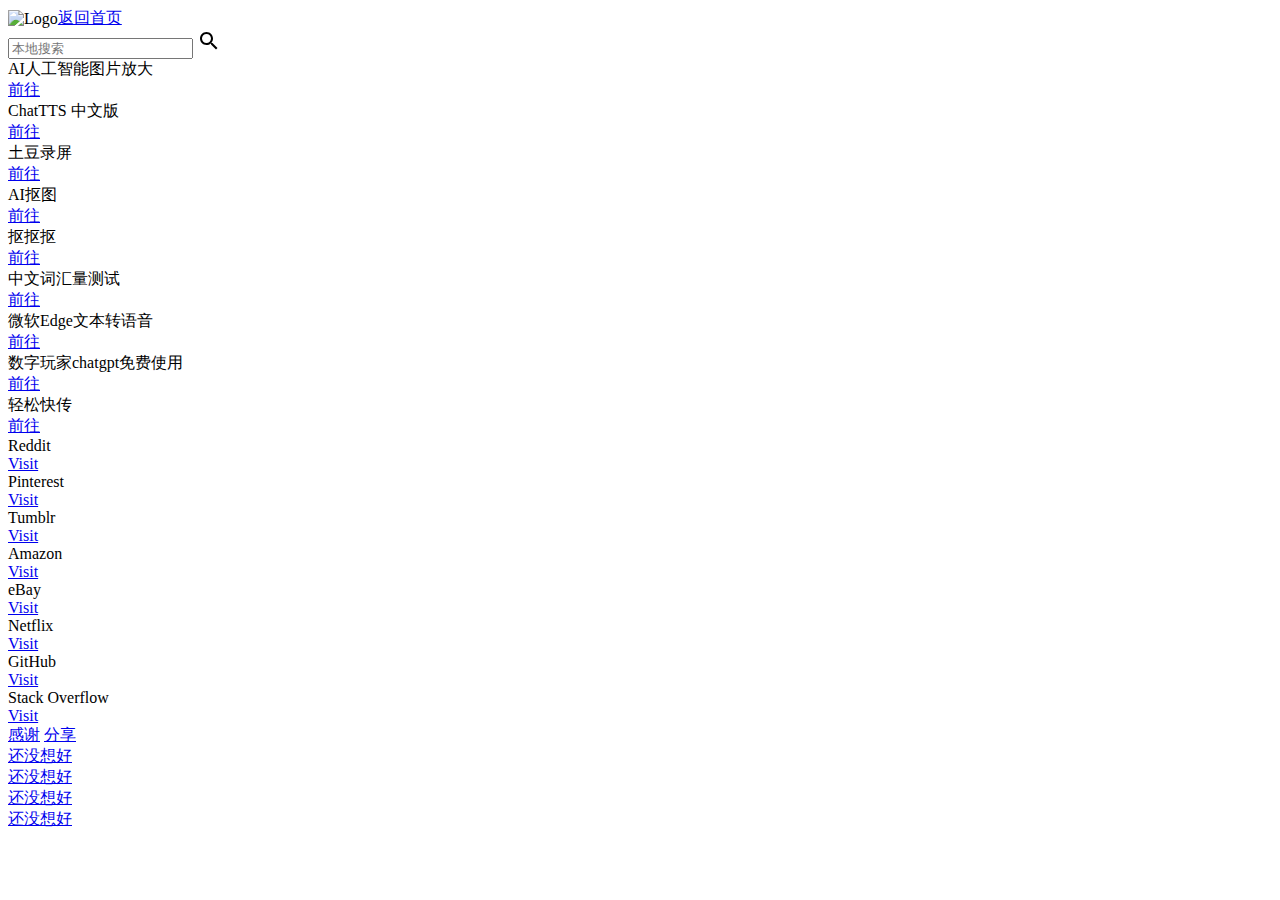
==== commit c53acd60: "Update index.html" ====
--- a/index.html
+++ b/index.html
@@ -4,8 +4,7 @@
     <meta charset="UTF-8">
     <meta name="viewport" content="width=device-width, initial-scale=1.0">
     <title>工具汇总</title>
-    <link rel="stylesheet" href="./xzy.css">
-    <script src="./xzy.js"></script>
+    <link rel="stylesheet" href="./xzcss/xzy.css">
     <script>
         var _hmt = _hmt || [];
         (function () {
@@ -20,7 +19,7 @@
     <div class="container">
         <div class="header">
             <div style="display: flex; align-items: center;">
-                <img src="./dade.jpg" alt="Logo">
+                <img src="../icon/dade.jpg" alt="Logo">
                 <a href="http://www.jianfa345.com/index.html" target="_blank">返回首页</a>
             </div>
             <div class="search-container">
@@ -61,8 +60,8 @@
                 <a href="https://voice.wangwangit.com/" target="_blank">前往</a>
             </div>
             <div class="link-item">
-                <div>LinkedIn</div>
-                <a href="https://www.linkedin.com" target="_blank">Visit</a>
+                <div>数字玩家chatgpt免费使用</div>
+                <a href="https://www.opkfc.com/list" target="_blank">前往</a>
             </div>
             <div class="link-item">
                 <div>轻松快传</div>
@@ -126,6 +125,7 @@
             </div>
             <!-- Add more sidebar items here -->
         </div>
-    </div> 
+    </div>
+    <script src="./xzjs/xzy.js"></script>
 </body>
 </html>
